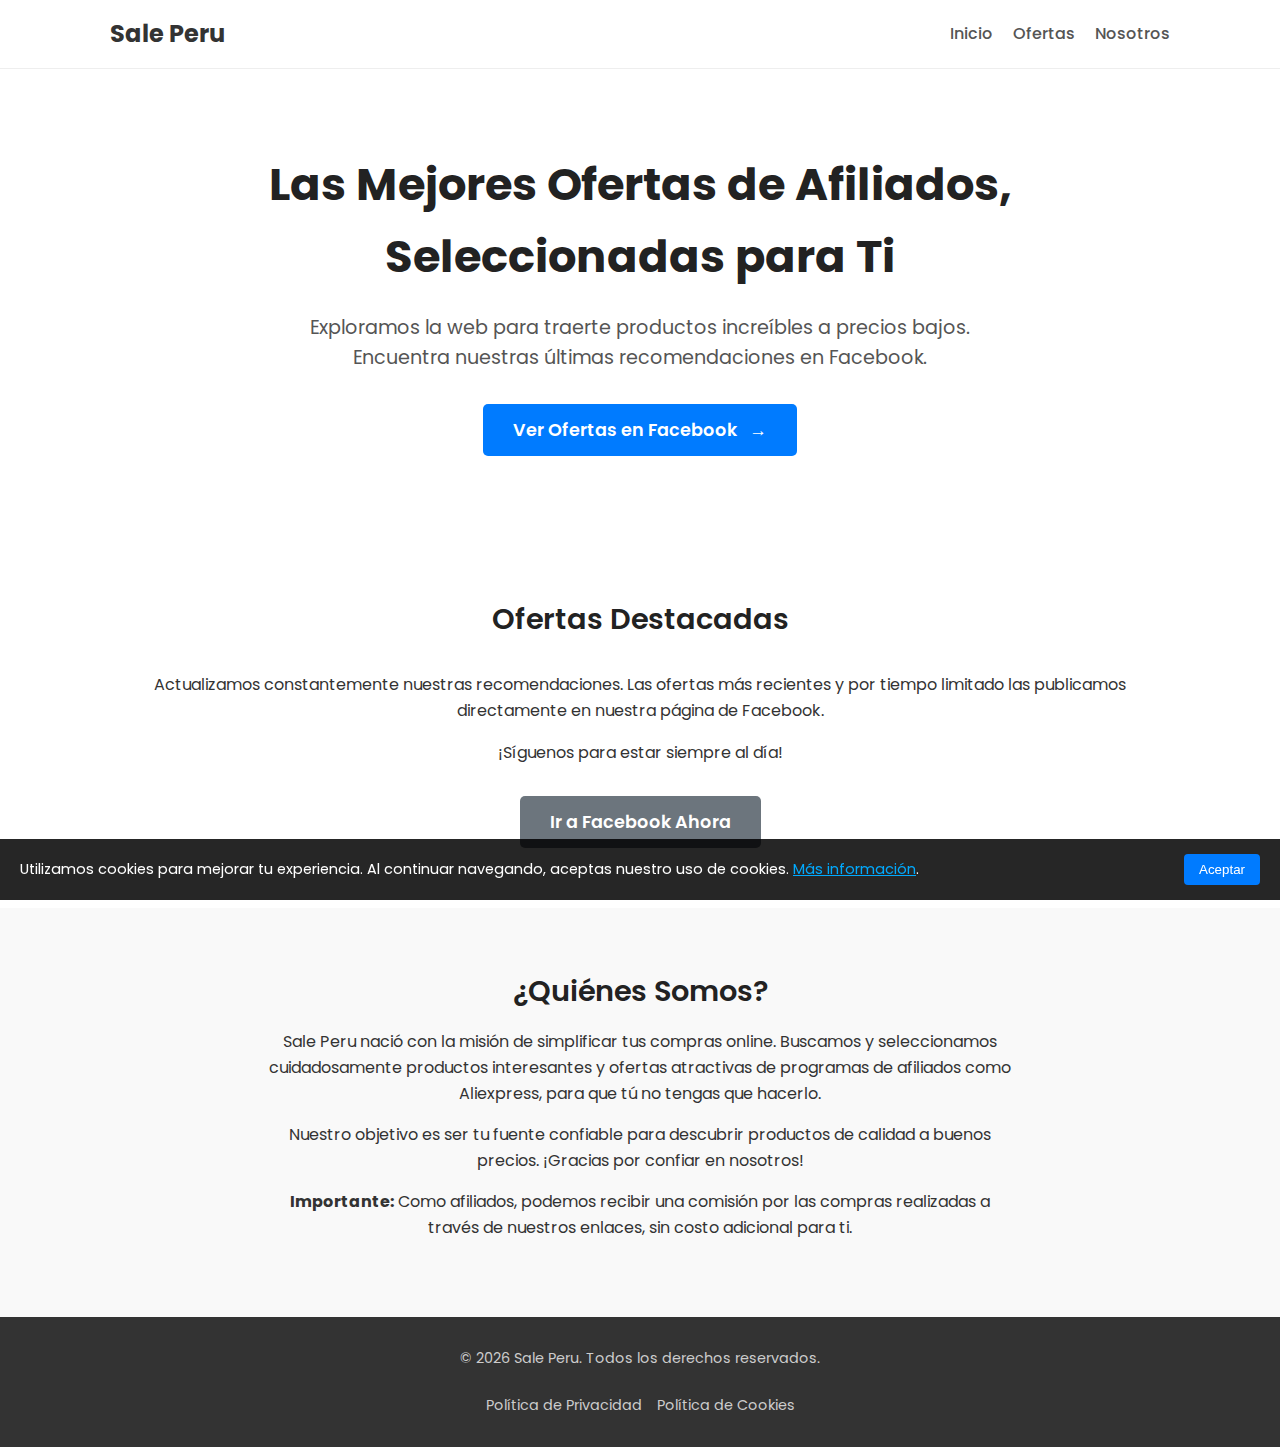
==== index.html @ 248cd840 "Initial commit" ====
<!DOCTYPE html>
<html lang="es">
<head>
    <meta charset="UTF-8">
    <meta name="viewport" content="width=device-width, initial-scale=1.0">
    <meta name="description" content="Encuentra las mejores ofertas y productos de afiliados seleccionados para ti en Sale Peru. ¡Síguenos en Facebook para no perderte nada!">
    <title>Sale Peru - Ofertas y Productos de Afiliados</title>
    <link rel="preconnect" href="https://fonts.googleapis.com">
    <link rel="preconnect" href="https://fonts.gstatic.com" crossorigin>
    <link href="https://fonts.googleapis.com/css2?family=Poppins:wght@300;400;600;700&display=swap" rel="stylesheet">
    <link rel="stylesheet" href="css/style.css">
</head>
<body>

    <header class="site-header">
        <div class="container">
            <div class="logo">
                <a href="/">Sale Peru</a> <!-- Puedes reemplazar esto con <img src="images/logo.png" alt="Sale Peru Logo"> si tienes un logo -->
            </div>
            <nav class="main-nav">
                <ul>
                    <li><a href="/">Inicio</a></li>
                    <li><a href="#ofertas">Ofertas</a></li>
                    <li><a href="#nosotros">Nosotros</a></li>
                </ul>
            </nav>
        </div>
    </header>

    <main>
        <section class="hero">
            <div class="container">
                <h1>Las Mejores Ofertas de Afiliados, Seleccionadas para Ti</h1>
                <p class="subtitle">Exploramos la web para traerte productos increíbles a precios bajos. Encuentra nuestras últimas recomendaciones en Facebook.</p>
                <a href="https://facebook.com/saleperu" target="_blank" rel="noopener noreferrer" class="cta-button">
                    Ver Ofertas en Facebook <span class="arrow">→</span>
                </a>
            </div>
        </section>

        <section id="ofertas" class="featured-offers">
            <div class="container">
                <h2>Ofertas Destacadas</h2>
                <p>Actualizamos constantemente nuestras recomendaciones. Las ofertas más recientes y por tiempo limitado las publicamos directamente en nuestra página de Facebook.</p>
                <p>¡Síguenos para estar siempre al día!</p>
                <!-- Opcional: Podrías añadir manualmente algunas ofertas estáticas aquí -->
                <!-- Ejemplo de estructura de oferta (repetir si añades alguna):
                <div class="offer-item">
                    <img src="url_imagen_producto_placeholder.jpg" alt="Nombre Producto">
                    <h3>Nombre del Producto Destacado</h3>
                    <p>Breve descripción o beneficio principal.</p>
                    <a href="tu_enlace_afiliado_directo" target="_blank" rel="noopener sponsored" class="offer-link">Ver Oferta</a>
                </div>
                -->
                 <a href="https://facebook.com/saleperu" target="_blank" rel="noopener noreferrer" class="cta-button secondary">
                    Ir a Facebook Ahora
                </a>
            </div>
        </section>

        <section id="nosotros" class="about-us">
            <div class="container">
                <h2>¿Quiénes Somos?</h2>
                <p>Sale Peru nació con la misión de simplificar tus compras online. Buscamos y seleccionamos cuidadosamente productos interesantes y ofertas atractivas de programas de afiliados como Aliexpress, para que tú no tengas que hacerlo.</p>
                <p>Nuestro objetivo es ser tu fuente confiable para descubrir productos de calidad a buenos precios. ¡Gracias por confiar en nosotros!</p>
                 <p><strong>Importante:</strong> Como afiliados, podemos recibir una comisión por las compras realizadas a través de nuestros enlaces, sin costo adicional para ti.</p>
            </div>
        </section>

    </main>

    <footer class="site-footer">
        <div class="container">
            <p>© <span id="year"></span> Sale Peru. Todos los derechos reservados.</p>
            <nav class="footer-nav">
                <ul>
                    <li><a href="privacy.html">Política de Privacidad</a></li>
                    <li><a href="cookies.html">Política de Cookies</a></li>
                    <!-- Puedes añadir un enlace de Contacto si tienes un email -->
                    <!-- <li><a href="mailto:tuemail@example.com">Contacto</a></li> -->
                </ul>
            </nav>
        </div>
    </footer>

    <!-- Cookie Consent Banner -->
    <div id="cookie-consent-banner" class="cookie-consent">
        <p>Utilizamos cookies para mejorar tu experiencia. Al continuar navegando, aceptas nuestro uso de cookies. <a href="cookies.html">Más información</a>.</p>
        <button id="accept-cookies">Aceptar</button>
    </div>

    <script src="js/script.js"></script>
</body>
</html>
---- css/style.css ----
/* Fuentes e Importaciones */
@import url('https://fonts.googleapis.com/css2?family=Poppins:wght@300;400;600;700&display=swap');

/* Reset Básico y Estilos Globales */
* {
    margin: 0;
    padding: 0;
    box-sizing: border-box;
}

body {
    font-family: 'Poppins', sans-serif;
    line-height: 1.6;
    color: #333;
    background-color: #f9f9f9; /* Un gris muy claro */
}

.container {
    max-width: 1100px;
    margin: 0 auto;
    padding: 0 20px;
}

a {
    color: #007bff;
    text-decoration: none;
}

a:hover {
    text-decoration: underline;
}

h1, h2 {
    color: #222; /* Un poco más oscuro para títulos */
    margin-bottom: 15px;
}

h1 { font-size: 2.5em; font-weight: 700; }
h2 { font-size: 1.8em; font-weight: 600; }

p { margin-bottom: 1em; }

/* Header */
.site-header {
    background-color: #fff;
    padding: 15px 0;
    border-bottom: 1px solid #eee;
    position: sticky; /* Opcional: header fijo */
    top: 0;
    z-index: 100;
}

.site-header .container {
    display: flex;
    justify-content: space-between;
    align-items: center;
}

.logo a {
    font-size: 1.5em;
    font-weight: 700;
    color: #333;
    text-decoration: none;
}
.logo a:hover { text-decoration: none; }

.main-nav ul {
    list-style: none;
    display: flex;
}

.main-nav ul li {
    margin-left: 20px;
}

.main-nav ul li a {
    color: #555;
    font-weight: 500;
    text-decoration: none;
    transition: color 0.3s ease;
}

.main-nav ul li a:hover {
    color: #007bff;
    text-decoration: none;
}

/* Hero Section */
.hero {
    background-color: #fff; /* Fondo blanco para el hero */
    padding: 80px 0;
    text-align: center;
}

.hero h1 {
    margin-bottom: 20px;
    font-size: 2.8em;
}

.hero .subtitle {
    font-size: 1.2em;
    color: #555;
    max-width: 700px;
    margin: 0 auto 30px auto;
}

.cta-button {
    display: inline-block;
    background-color: #007bff;
    color: #fff;
    padding: 12px 30px;
    border-radius: 5px;
    text-decoration: none;
    font-size: 1.1em;
    font-weight: 600;
    transition: background-color 0.3s ease, transform 0.2s ease;
    border: none;
    cursor: pointer;
}

.cta-button .arrow {
    margin-left: 8px;
    transition: transform 0.3s ease;
}

.cta-button:hover {
    background-color: #0056b3;
    text-decoration: none;
    transform: translateY(-2px);
}
.cta-button:hover .arrow {
    transform: translateX(5px);
}


.cta-button.secondary {
    background-color: #6c757d; /* Un gris para acción secundaria */
    margin-top: 15px;
}
.cta-button.secondary:hover {
    background-color: #5a6268;
}

/* Secciones Generales */
section {
    padding: 60px 0;
}

section:nth-child(even) { /* Alternar color de fondo sutilmente */
   background-color: #fff;
}

/* Featured Offers */
.featured-offers {
    text-align: center;
}
.featured-offers h2 {
    margin-bottom: 30px;
}

/* About Us */
.about-us {
     text-align: center;
}
.about-us p {
    max-width: 750px;
    margin-left: auto;
    margin-right: auto;
}

/* Footer */
.site-footer {
    background-color: #333;
    color: #ccc;
    padding: 30px 0;
    text-align: center;
    font-size: 0.9em;
}

.site-footer .container {
    display: flex;
    flex-direction: column;
    align-items: center;
}

.footer-nav ul {
    list-style: none;
    padding: 0;
    margin-top: 10px;
    display: flex;
    gap: 15px; /* Espacio entre elementos */
}

.footer-nav ul li a {
    color: #ccc;
    text-decoration: none;
}

.footer-nav ul li a:hover {
    color: #fff;
    text-decoration: underline;
}

/* Estilos para páginas de contenido (Privacy, Cookies) */
.page-padding {
    padding-top: 40px;
    padding-bottom: 40px;
    background-color: #fff; /* Fondo blanco para mejor lectura */
    border-radius: 5px; /* Opcional: bordes redondeados */
    box-shadow: 0 2px 5px rgba(0,0,0,0.05); /* Sombra sutil */
    margin-top: 30px; /* Espacio desde el header */
    margin-bottom: 30px; /* Espacio hasta el footer */
}

.page-padding h1 {
    border-bottom: 2px solid #eee;
    padding-bottom: 10px;
    margin-bottom: 25px;
}

.page-padding h2 {
    margin-top: 30px;
    margin-bottom: 10px;
     border-bottom: 1px solid #eee;
     padding-bottom: 5px;
}

.page-padding ul {
    list-style: disc;
    margin-left: 20px;
    margin-bottom: 1em;
}

/* Cookie Consent Banner */
.cookie-consent {
    position: fixed;
    bottom: 0;
    left: 0;
    width: 100%;
    background-color: rgba(0, 0, 0, 0.85); /* Fondo oscuro semi-transparente */
    color: #fff;
    padding: 15px 20px;
    display: flex;
    justify-content: space-between;
    align-items: center;
    z-index: 1000;
    font-size: 0.9em;
    display: none; /* Oculto por defecto, JS lo muestra */
}

.cookie-consent p {
    margin: 0;
    margin-right: 15px;
}

.cookie-consent a {
    color: #00aaff; /* Un azul más brillante para el enlace */
    text-decoration: underline;
}
.cookie-consent a:hover {
     color: #fff;
}

#accept-cookies {
    background-color: #007bff;
    color: white;
    border: none;
    padding: 8px 15px;
    border-radius: 4px;
    cursor: pointer;
    transition: background-color 0.3s ease;
    white-space: nowrap; /* Evita que el texto del botón se rompa */
}

#accept-cookies:hover {
    background-color: #0056b3;
}

/* Responsive Design */
@media (max-width: 768px) {
    h1 { font-size: 2em; }
    h2 { font-size: 1.5em; }

    .site-header .container {
        flex-direction: column;
    }
    .main-nav { margin-top: 10px; }
    .main-nav ul { justify-content: center; }

    .hero { padding: 50px 0; }
    .hero h1 { font-size: 2.2em; }
    .hero .subtitle { font-size: 1em; }

    section { padding: 40px 0; }

    .cookie-consent {
        flex-direction: column;
        text-align: center;
    }
    .cookie-consent p {
        margin-bottom: 10px;
        margin-right: 0;
    }
}
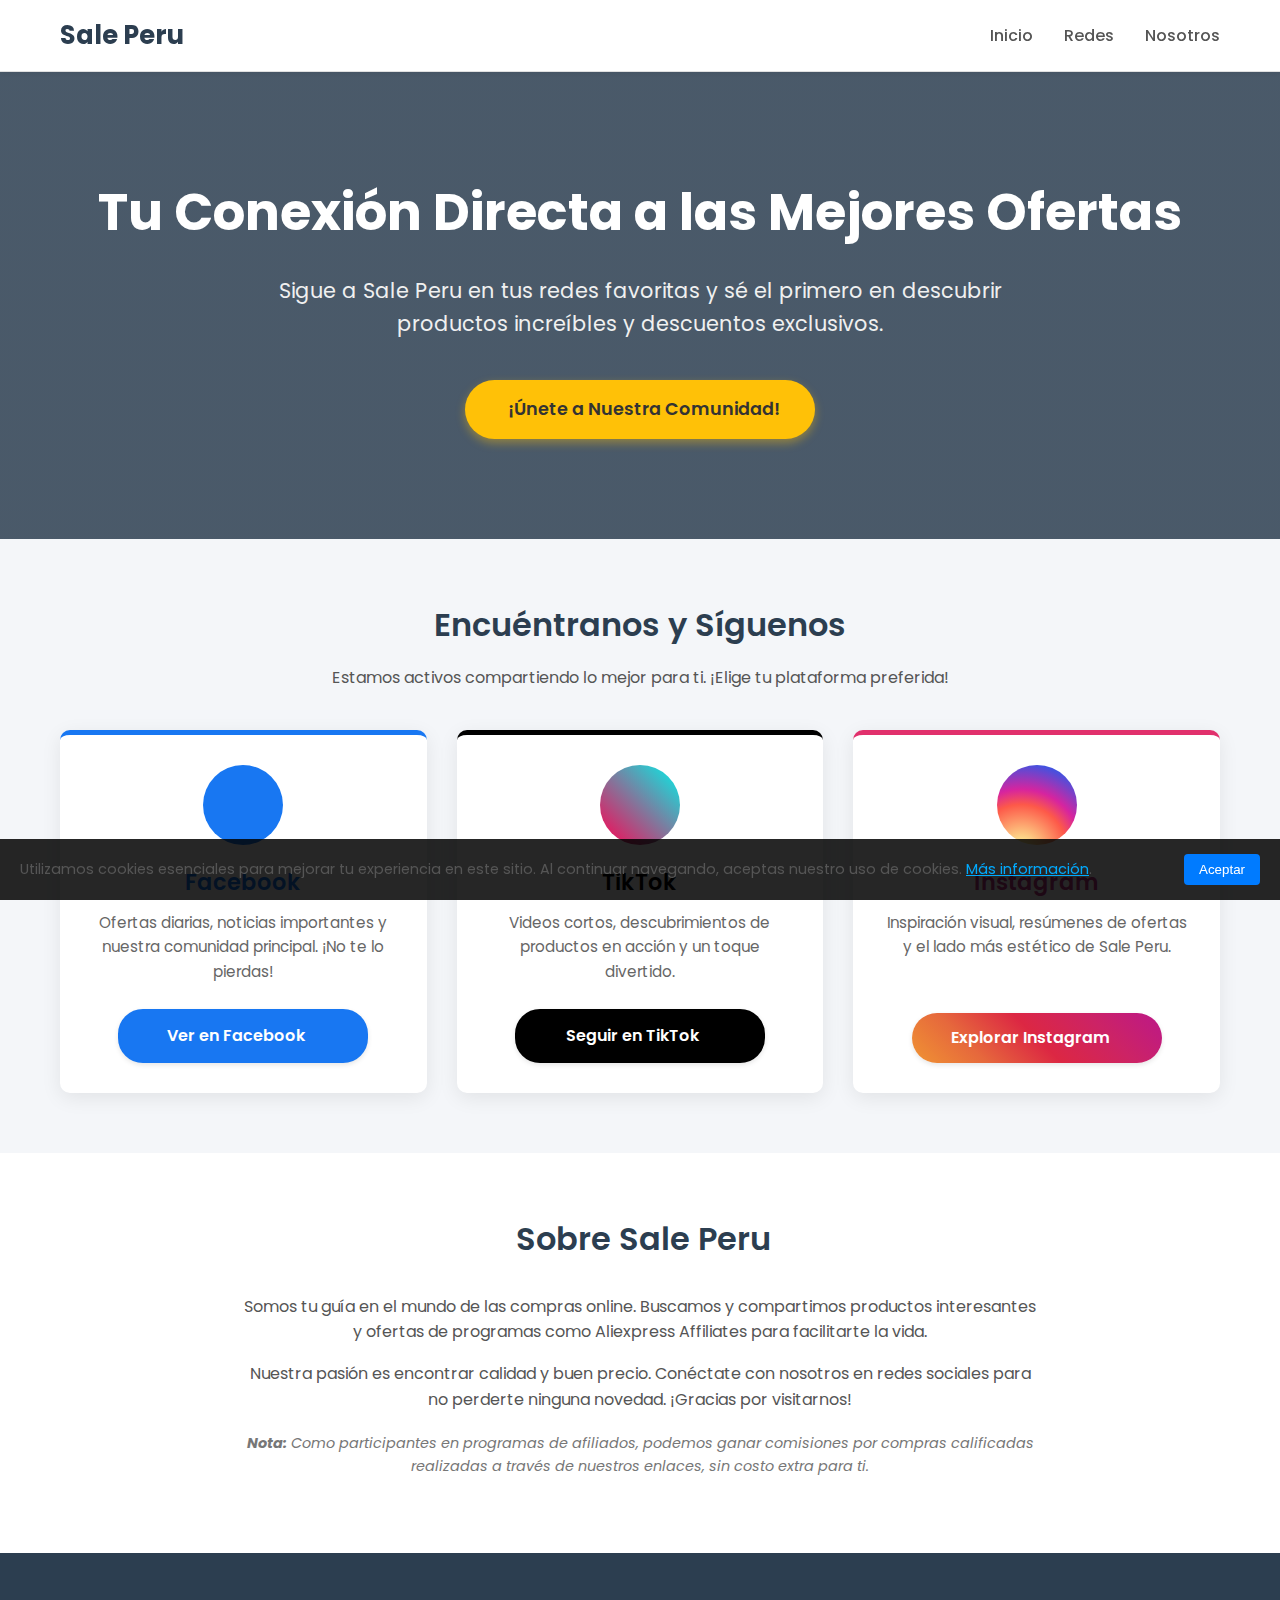
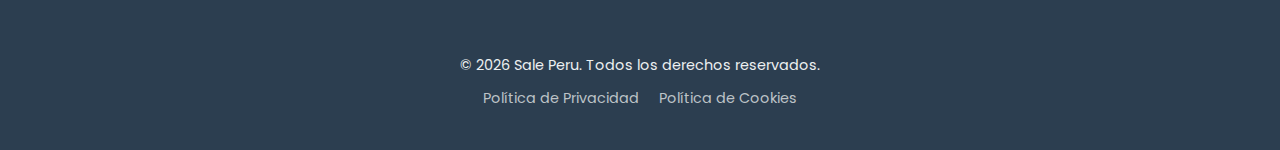
==== commit 8b617c67: "Update website design: Enhanced social media focus and improved UI/UX" ====
--- a/index.html
+++ b/index.html
@@ -3,92 +3,135 @@
 <head>
     <meta charset="UTF-8">
     <meta name="viewport" content="width=device-width, initial-scale=1.0">
-    <meta name="description" content="Encuentra las mejores ofertas y productos de afiliados seleccionados para ti en Sale Peru. ¡Síguenos en Facebook para no perderte nada!">
-    <title>Sale Peru - Ofertas y Productos de Afiliados</title>
+    <!-- SEO Meta Tags -->
+    <meta name="description" content="Conéctate con Sale Peru en Facebook, TikTok e Instagram. Encuentra ofertas y contenido exclusivo en nuestras redes. ¡Síguenos ahora!">
+    <title>Sale Peru - Conéctate en Redes Sociales (Facebook, TikTok, Instagram)</title>
+
+    <!-- Google Fonts -->
     <link rel="preconnect" href="https://fonts.googleapis.com">
     <link rel="preconnect" href="https://fonts.gstatic.com" crossorigin>
     <link href="https://fonts.googleapis.com/css2?family=Poppins:wght@300;400;600;700&display=swap" rel="stylesheet">
+
+    <!-- Font Awesome (para iconos) -->
+    <link rel="stylesheet" href="https://cdnjs.cloudflare.com/ajax/libs/font-awesome/6.2.0/css/all.min.css" integrity="sha512-xh6O/CkQoPOWDdYTDqeRdPCVd1SpvCA9XXcUnZS2FmJNp1coAFzvtCN9BmamE+4aHK8yyUHUSCcJHgXloTyT2A==" crossorigin="anonymous" referrerpolicy="no-referrer" />
+
+    <!-- CSS Propio -->
     <link rel="stylesheet" href="css/style.css">
+
+    <!-- YA NO NECESITAMOS EL FACEBOOK SDK -->
+
 </head>
 <body>
 
     <header class="site-header">
         <div class="container">
             <div class="logo">
-                <a href="/">Sale Peru</a> <!-- Puedes reemplazar esto con <img src="images/logo.png" alt="Sale Peru Logo"> si tienes un logo -->
+                <!-- Reemplaza con tu logo si tienes uno: <a href="/"><img src="images/logo.png" alt="Sale Peru Logo"></a> -->
+                <a href="/">Sale Peru</a>
             </div>
             <nav class="main-nav">
                 <ul>
-                    <li><a href="/">Inicio</a></li>
-                    <li><a href="#ofertas">Ofertas</a></li>
-                    <li><a href="#nosotros">Nosotros</a></li>
+                    <li><a href="/"><i class="fas fa-home"></i> Inicio</a></li>
+                    <li><a href="#social-hub"><i class="fas fa-share-alt"></i> Redes</a></li>
+                    <li><a href="#about"><i class="fas fa-info-circle"></i> Nosotros</a></li>
                 </ul>
             </nav>
         </div>
     </header>
 
     <main>
+        <!-- Sección Hero Principal -->
         <section class="hero">
             <div class="container">
-                <h1>Las Mejores Ofertas de Afiliados, Seleccionadas para Ti</h1>
-                <p class="subtitle">Exploramos la web para traerte productos increíbles a precios bajos. Encuentra nuestras últimas recomendaciones en Facebook.</p>
-                <a href="https://facebook.com/saleperu" target="_blank" rel="noopener noreferrer" class="cta-button">
-                    Ver Ofertas en Facebook <span class="arrow">→</span>
+                <h1>Tu Conexión Directa a las Mejores Ofertas</h1>
+                <p class="subtitle">Sigue a Sale Peru en tus redes favoritas y sé el primero en descubrir productos increíbles y descuentos exclusivos.</p>
+                <a href="#social-hub" class="cta-button">
+                    <i class="fas fa-heart"></i> ¡Únete a Nuestra Comunidad!
                 </a>
             </div>
+            <!-- Nota: Puedes personalizar el fondo en css/style.css en la clase .hero -->
         </section>
 
-        <section id="ofertas" class="featured-offers">
+        <!-- Sección Social Hub (Rediseñada) -->
+        <section id="social-hub" class="social-hub">
             <div class="container">
-                <h2>Ofertas Destacadas</h2>
-                <p>Actualizamos constantemente nuestras recomendaciones. Las ofertas más recientes y por tiempo limitado las publicamos directamente en nuestra página de Facebook.</p>
-                <p>¡Síguenos para estar siempre al día!</p>
-                <!-- Opcional: Podrías añadir manualmente algunas ofertas estáticas aquí -->
-                <!-- Ejemplo de estructura de oferta (repetir si añades alguna):
-                <div class="offer-item">
-                    <img src="url_imagen_producto_placeholder.jpg" alt="Nombre Producto">
-                    <h3>Nombre del Producto Destacado</h3>
-                    <p>Breve descripción o beneficio principal.</p>
-                    <a href="tu_enlace_afiliado_directo" target="_blank" rel="noopener sponsored" class="offer-link">Ver Oferta</a>
-                </div>
-                -->
-                 <a href="https://facebook.com/saleperu" target="_blank" rel="noopener noreferrer" class="cta-button secondary">
-                    Ir a Facebook Ahora
-                </a>
+                <h2>Encuéntranos y Síguenos</h2>
+                <p class="section-intro">Estamos activos compartiendo lo mejor para ti. ¡Elige tu plataforma preferida!</p>
+
+                <div class="social-grid">
+
+                    <!-- Banner/Tarjeta Facebook -->
+                    <div class="social-card banner-card facebook-card">
+                        <div class="card-icon-bg"><i class="fab fa-facebook-f"></i></div>
+                        <h3>Facebook</h3>
+                        <p class="card-description">Ofertas diarias, noticias importantes y nuestra comunidad principal. ¡No te lo pierdas!</p>
+                        <a href="https://www.facebook.com/saleperupe" target="_blank" rel="noopener noreferrer" class="social-button primary-action">
+                            Ver en Facebook <i class="fas fa-arrow-right"></i>
+                        </a>
+                    </div> <!-- Fin Banner Facebook -->
+
+                    <!-- Banner/Tarjeta TikTok -->
+                    <div class="social-card banner-card tiktok-card">
+                        <div class="card-icon-bg"><i class="fab fa-tiktok"></i></div>
+                         <h3>TikTok</h3>
+                        <p class="card-description">Videos cortos, descubrimientos de productos en acción y un toque divertido.</p>
+                         <a href="https://www.tiktok.com/@saleperupe" target="_blank" rel="noopener noreferrer" class="social-button primary-action">
+                            Seguir en TikTok <i class="fas fa-arrow-right"></i>
+                        </a>
+                    </div> <!-- Fin Banner TikTok -->
+
+                    <!-- Banner/Tarjeta Instagram -->
+                    <div class="social-card banner-card instagram-card">
+                        <div class="card-icon-bg"><i class="fab fa-instagram"></i></div>
+                        <h3>Instagram</h3>
+                         <p class="card-description">Inspiración visual, resúmenes de ofertas y el lado más estético de Sale Peru.</p>
+                         <a href="https://instagram.com/saleperupe" target="_blank" rel="noopener noreferrer" class="social-button primary-action">
+                            Explorar Instagram <i class="fas fa-arrow-right"></i>
+                        </a>
+                    </div> <!-- Fin Banner Instagram -->
+
+                </div> <!-- Fin .social-grid -->
             </div>
-        </section>
+        </section> <!-- Fin Sección Social Hub -->
 
-        <section id="nosotros" class="about-us">
+        <!-- Sección Sobre Nosotros -->
+        <section id="about" class="about-us">
             <div class="container">
-                <h2>¿Quiénes Somos?</h2>
-                <p>Sale Peru nació con la misión de simplificar tus compras online. Buscamos y seleccionamos cuidadosamente productos interesantes y ofertas atractivas de programas de afiliados como Aliexpress, para que tú no tengas que hacerlo.</p>
-                <p>Nuestro objetivo es ser tu fuente confiable para descubrir productos de calidad a buenos precios. ¡Gracias por confiar en nosotros!</p>
-                 <p><strong>Importante:</strong> Como afiliados, podemos recibir una comisión por las compras realizadas a través de nuestros enlaces, sin costo adicional para ti.</p>
+                <h2><i class="fas fa-info-circle"></i> Sobre Sale Peru</h2>
+                <p>Somos tu guía en el mundo de las compras online. Buscamos y compartimos productos interesantes y ofertas de programas como Aliexpress Affiliates para facilitarte la vida.</p>
+                <p>Nuestra pasión es encontrar calidad y buen precio. Conéctate con nosotros en redes sociales para no perderte ninguna novedad. ¡Gracias por visitarnos!</p>
+                <p class="disclaimer"><strong>Nota:</strong> Como participantes en programas de afiliados, podemos ganar comisiones por compras calificadas realizadas a través de nuestros enlaces, sin costo extra para ti.</p>
             </div>
-        </section>
+        </section> <!-- Fin Sección Sobre Nosotros -->
 
     </main>
 
     <footer class="site-footer">
         <div class="container">
+            <div class="social-footer-links">
+                 <a href="https://facebook.com/saleperupe" target="_blank" rel="noopener noreferrer" aria-label="Facebook"><i class="fab fa-facebook-f"></i></a>
+                 <a href="https://www.tiktok.com/@saleperupe" target="_blank" rel="noopener noreferrer" aria-label="TikTok"><i class="fab fa-tiktok"></i></a>
+                 <a href="https://instagram.com/saleperupe" target="_blank" rel="noopener noreferrer" aria-label="Instagram"><i class="fab fa-instagram"></i></a>
+            </div>
             <p>© <span id="year"></span> Sale Peru. Todos los derechos reservados.</p>
             <nav class="footer-nav">
                 <ul>
-                    <li><a href="privacy.html">Política de Privacidad</a></li>
+                    <!-- Enlaces a páginas legales -->
+                    <li><a href="politica-de-privacidad.html">Política de Privacidad</a></li>
                     <li><a href="cookies.html">Política de Cookies</a></li>
-                    <!-- Puedes añadir un enlace de Contacto si tienes un email -->
-                    <!-- <li><a href="mailto:tuemail@example.com">Contacto</a></li> -->
                 </ul>
             </nav>
         </div>
     </footer>
 
-    <!-- Cookie Consent Banner -->
+    <!-- Cookie Consent Banner (Sigue siendo necesario por las cookies de sesión/preferencia y posible análisis futuro) -->
     <div id="cookie-consent-banner" class="cookie-consent">
-        <p>Utilizamos cookies para mejorar tu experiencia. Al continuar navegando, aceptas nuestro uso de cookies. <a href="cookies.html">Más información</a>.</p>
+        <p>Utilizamos cookies esenciales para mejorar tu experiencia en este sitio. Al continuar navegando, aceptas nuestro uso de cookies. <a href="cookies.html">Más información</a>.</p>
         <button id="accept-cookies">Aceptar</button>
     </div>
 
+    <!-- Script Principal (Sigue siendo necesario para el año y el banner de cookies, y la animación opcional) -->
     <script src="js/script.js"></script>
+
 </body>
 </html>--- a/css/style.css
+++ b/css/style.css
@@ -1,304 +1,183 @@
-/* Fuentes e Importaciones */
+/* --- Asegúrate de tener las importaciones y resets básicos --- */
 @import url('https://fonts.googleapis.com/css2?family=Poppins:wght@300;400;600;700&display=swap');
+* { margin: 0; padding: 0; box-sizing: border-box; }
+body { font-family: 'Poppins', sans-serif; line-height: 1.6; color: #333; background-color: #f4f6f9; }
+.container { max-width: 1200px; margin: 0 auto; padding: 0 20px; }
+a { color: #007bff; text-decoration: none; }
+a:hover { text-decoration: none; } /* Quitamos subrayado por defecto en hover */
+h1, h2, h3 { color: #2c3e50; margin-bottom: 15px; }
+h1 { font-size: 2.8em; font-weight: 700; }
+h2 { font-size: 2em; font-weight: 600; text-align: center; margin-bottom: 30px; }
+h3 { font-size: 1.4em; font-weight: 600; margin-bottom: 10px; color: inherit; /* Hereda color de tarjeta */ }
+p { margin-bottom: 1em; color: #555; }
+img { max-width: 100%; height: auto; }
+i { margin-right: 6px; }
 
-/* Reset Básico y Estilos Globales */
-* {
-    margin: 0;
-    padding: 0;
-    box-sizing: border-box;
+/* --- Header (Sin cambios respecto a la versión anterior) --- */
+.site-header { background-color: #ffffff; padding: 15px 0; border-bottom: 1px solid #e0e0e0; position: sticky; top: 0; z-index: 100; box-shadow: 0 2px 4px rgba(0,0,0,0.05); }
+.site-header .container { display: flex; justify-content: space-between; align-items: center; }
+.logo a { font-size: 1.6em; font-weight: 700; color: #2c3e50; text-decoration: none; }
+.main-nav ul { list-style: none; display: flex; }
+.main-nav ul li { margin-left: 25px; }
+.main-nav ul li a { color: #555; font-weight: 500; text-decoration: none; transition: color 0.3s ease; }
+.main-nav ul li a:hover { color: #007bff; }
+.main-nav i { font-size: 0.9em; }
+
+/* --- Hero Section (Ajuste CTA si quieres) --- */
+.hero { background: linear-gradient(rgba(44, 62, 80, 0.85), rgba(44, 62, 80, 0.85)), url('https://via.placeholder.com/1500x600/cccccc/969696?text=SalePeru+Ofertas') center center/cover no-repeat; padding: 100px 0; text-align: center; color: #fff; }
+.hero h1 { color: #fff; margin-bottom: 20px; font-size: 3.2em; }
+.hero .subtitle { font-size: 1.3em; color: #f0f0f0; max-width: 750px; margin: 0 auto 40px auto; }
+.hero .cta-button { display: inline-block; background-color: #ffc107; /* Amarillo llamativo */ color: #333; padding: 15px 35px; border-radius: 30px; text-decoration: none; font-size: 1.1em; font-weight: 600; transition: background-color 0.3s ease, transform 0.2s ease; border: none; cursor: pointer; box-shadow: 0 4px 10px rgba(255, 193, 7, 0.4); }
+.hero .cta-button:hover { background-color: #e0a800; transform: translateY(-3px); box-shadow: 0 6px 15px rgba(255, 193, 7, 0.5); color: #000; }
+.hero .cta-button i { margin-right: 8px; }
+
+/* --- Social Hub Section (Estilos Banner/Card) --- */
+.social-hub { padding: 60px 0; }
+.social-hub .section-intro { text-align: center; max-width: 700px; margin: -15px auto 40px auto; color: #555; }
+.social-grid { display: grid; grid-template-columns: repeat(auto-fit, minmax(280px, 1fr)); gap: 30px; }
+
+.social-card.banner-card {
+    background-color: #fff;
+    border-radius: 10px;
+    padding: 30px;
+    box-shadow: 0 5px 20px rgba(0, 0, 0, 0.08);
+    display: flex;
+    flex-direction: column;
+    align-items: center; /* Centrar contenido */
+    text-align: center;
+    transition: transform 0.3s ease, box-shadow 0.3s ease;
+    overflow: hidden; /* Para efectos de fondo si se añaden */
+    position: relative; /* Para posicionar elementos internos si es necesario */
+}
+.social-card.banner-card:hover {
+    transform: translateY(-8px);
+    box-shadow: 0 10px 30px rgba(0, 0, 0, 0.12);
 }
 
-body {
-    font-family: 'Poppins', sans-serif;
-    line-height: 1.6;
-    color: #333;
-    background-color: #f9f9f9; /* Un gris muy claro */
+/* Estilo del icono grande */
+.card-icon-bg {
+    width: 80px;
+    height: 80px;
+    border-radius: 50%;
+    display: flex;
+    justify-content: center;
+    align-items: center;
+    margin-bottom: 20px;
+    background-color: #e9ecef; /* Fondo neutro por defecto */
+    color: #fff; /* Color del icono */
+    font-size: 2.5em; /* Tamaño del icono */
+    flex-shrink: 0; /* Evita que se encoja */
+}
+.card-icon-bg i { margin: 0; } /* Resetear margen del icono interno */
+
+/* Colores específicos por red social */
+.facebook-card { border-top: 5px solid #1877F2; }
+.facebook-card .card-icon-bg { background-color: #1877F2; }
+.facebook-card h3 { color: #1877F2; }
+.facebook-card .social-button.primary-action { background-color: #1877F2; border-color: #1877F2; color: #fff;}
+.facebook-card .social-button.primary-action:hover { background-color: #166fe5; border-color: #166fe5;}
+
+.tiktok-card { border-top: 5px solid #000; }
+/* TikTok tiene colores duales, usamos negro como base */
+.tiktok-card .card-icon-bg {
+    background: linear-gradient(45deg, #ff0050, #00f2ea); /* Degradado TikTok */
+    color: #fff; /* Puede necesitar ajuste dependiendo del fondo */
+}
+.tiktok-card h3 { color: #000; }
+.tiktok-card .social-button.primary-action { background-color: #000; border-color: #000; color: #fff;}
+.tiktok-card .social-button.primary-action:hover { background-color: #333; border-color: #333;}
+
+.instagram-card { border-top: 5px solid #E1306C; }
+.instagram-card .card-icon-bg {
+     background: radial-gradient(circle at 30% 107%, #fdf497 0%, #fdf497 5%, #fd5949 45%, #d6249f 60%, #285AEB 90%); /* Degradado Instagram */
+}
+.instagram-card h3 { color: #C13584; } /* Uno de los tonos de Insta */
+.instagram-card .social-button.primary-action { background: linear-gradient(45deg, #f09433 0%,#e6683c 25%,#dc2743 50%,#cc2366 75%,#bc1888 100%); border: none; color: #fff;}
+.instagram-card .social-button.primary-action:hover { opacity: 0.9; }
+
+
+.social-card .card-description {
+    font-size: 0.95em;
+    color: #666;
+    margin-bottom: 25px;
+    flex-grow: 1; /* Empuja el botón hacia abajo si hay espacio */
+    min-height: 60px; /* Asegura un espacio mínimo para la descripción */
 }
 
-.container {
-    max-width: 1100px;
-    margin: 0 auto;
-    padding: 0 20px;
+/* Botón principal de la tarjeta */
+.social-button.primary-action {
+    display: inline-block;
+    padding: 12px 28px;
+    border-radius: 25px; /* Más redondeado */
+    font-weight: 600;
+    text-decoration: none;
+    transition: background-color 0.3s ease, transform 0.2s ease, border-color 0.3s ease, color 0.3s ease;
+    margin-top: auto; /* Se asegura de estar al final */
+    border: 2px solid transparent; /* Borde inicial transparente */
+    width: 90%; /* Ocupa casi todo el ancho de la tarjeta */
+    max-width: 250px; /* Pero con un máximo */
+    box-shadow: 0 2px 5px rgba(0,0,0,0.1);
+}
+.social-button.primary-action:hover {
+    transform: scale(1.05); /* Efecto de zoom ligero */
+    text-decoration: none;
+    box-shadow: 0 4px 10px rgba(0,0,0,0.15);
+}
+.social-button.primary-action i { margin-left: 8px; font-size: 0.9em; }
+
+
+/* --- About Us Section (Sin cambios respecto a la versión anterior) --- */
+.about-us { padding: 60px 0; background-color: #fff; text-align: center; }
+.about-us i { color: #007bff; }
+.about-us p { max-width: 800px; margin-left: auto; margin-right: auto; }
+.about-us .disclaimer { font-size: 0.9em; color: #777; margin-top: 20px; font-style: italic; }
+
+/* --- Footer (Sin cambios respecto a la versión anterior) --- */
+.site-footer { background-color: #2c3e50; color: #bdc3c7; padding: 40px 0; text-align: center; font-size: 0.9em; }
+.site-footer .container { display: flex; flex-direction: column; align-items: center; }
+.social-footer-links { margin-bottom: 20px; }
+.social-footer-links a { color: #bdc3c7; font-size: 1.8em; margin: 0 12px; transition: color 0.3s ease; }
+.social-footer-links a:hover { color: #ffffff; }
+.site-footer p { margin-bottom: 10px; color: #ecf0f1; }
+.footer-nav ul { list-style: none; padding: 0; display: flex; gap: 20px; }
+.footer-nav ul li a { color: #bdc3c7; text-decoration: none; }
+.footer-nav ul li a:hover { color: #fff; }
+
+/* --- Cookie Consent Banner (Sin cambios) --- */
+.cookie-consent { position: fixed; bottom: 0; left: 0; width: 100%; background-color: rgba(0, 0, 0, 0.85); color: #fff; padding: 15px 20px; display: flex; justify-content: space-between; align-items: center; z-index: 1000; font-size: 0.9em; display: none; }
+.cookie-consent p { margin: 0; margin-right: 15px; }
+.cookie-consent a { color: #00aaff; text-decoration: underline; }
+.cookie-consent a:hover { color: #fff; }
+#accept-cookies { background-color: #007bff; color: white; border: none; padding: 8px 15px; border-radius: 4px; cursor: pointer; transition: background-color 0.3s ease; white-space: nowrap; }
+#accept-cookies:hover { background-color: #0056b3; }
+
+/* --- Responsive Design --- */
+@media (max-width: 992px) {
+    .social-grid { grid-template-columns: repeat(auto-fit, minmax(250px, 1fr)); gap: 25px; }
+}
+@media (max-width: 768px) {
+    h1 { font-size: 2.2em; }
+    h2 { font-size: 1.7em; }
+    .site-header .container { flex-direction: column; }
+    .main-nav { margin-top: 15px; }
+    .main-nav ul { justify-content: center; }
+    .hero { padding: 60px 0; }
+    .hero h1 { font-size: 2.5em; }
+    .hero .subtitle { font-size: 1.1em; }
+    .social-grid { grid-template-columns: 1fr; gap: 20px; } /* 1 columna en móvil */
+    .social-card.banner-card { padding: 25px; }
+    .card-icon-bg { width: 70px; height: 70px; font-size: 2em; margin-bottom: 15px; }
+    .social-card .card-description { min-height: auto; /* Ajustar altura mínima en móvil */ }
+    .social-button.primary-action { width: 100%; max-width: none; padding: 10px 20px; }
+    .cookie-consent { flex-direction: column; text-align: center; }
+    .cookie-consent p { margin-bottom: 10px; margin-right: 0; }
 }
 
-a {
-    color: #007bff;
-    text-decoration: none;
-}
-
-a:hover {
-    text-decoration: underline;
-}
-
-h1, h2 {
-    color: #222; /* Un poco más oscuro para títulos */
-    margin-bottom: 15px;
-}
-
-h1 { font-size: 2.5em; font-weight: 700; }
-h2 { font-size: 1.8em; font-weight: 600; }
-
-p { margin-bottom: 1em; }
-
-/* Header */
-.site-header {
-    background-color: #fff;
-    padding: 15px 0;
-    border-bottom: 1px solid #eee;
-    position: sticky; /* Opcional: header fijo */
-    top: 0;
-    z-index: 100;
-}
-
-.site-header .container {
-    display: flex;
-    justify-content: space-between;
-    align-items: center;
-}
-
-.logo a {
-    font-size: 1.5em;
-    font-weight: 700;
-    color: #333;
-    text-decoration: none;
-}
-.logo a:hover { text-decoration: none; }
-
-.main-nav ul {
-    list-style: none;
-    display: flex;
-}
-
-.main-nav ul li {
-    margin-left: 20px;
-}
-
-.main-nav ul li a {
-    color: #555;
-    font-weight: 500;
-    text-decoration: none;
-    transition: color 0.3s ease;
-}
-
-.main-nav ul li a:hover {
-    color: #007bff;
-    text-decoration: none;
-}
-
-/* Hero Section */
-.hero {
-    background-color: #fff; /* Fondo blanco para el hero */
-    padding: 80px 0;
-    text-align: center;
-}
-
-.hero h1 {
-    margin-bottom: 20px;
-    font-size: 2.8em;
-}
-
-.hero .subtitle {
-    font-size: 1.2em;
-    color: #555;
-    max-width: 700px;
-    margin: 0 auto 30px auto;
-}
-
-.cta-button {
-    display: inline-block;
-    background-color: #007bff;
-    color: #fff;
-    padding: 12px 30px;
-    border-radius: 5px;
-    text-decoration: none;
-    font-size: 1.1em;
-    font-weight: 600;
-    transition: background-color 0.3s ease, transform 0.2s ease;
-    border: none;
-    cursor: pointer;
-}
-
-.cta-button .arrow {
-    margin-left: 8px;
-    transition: transform 0.3s ease;
-}
-
-.cta-button:hover {
-    background-color: #0056b3;
-    text-decoration: none;
-    transform: translateY(-2px);
-}
-.cta-button:hover .arrow {
-    transform: translateX(5px);
-}
-
-
-.cta-button.secondary {
-    background-color: #6c757d; /* Un gris para acción secundaria */
-    margin-top: 15px;
-}
-.cta-button.secondary:hover {
-    background-color: #5a6268;
-}
-
-/* Secciones Generales */
-section {
-    padding: 60px 0;
-}
-
-section:nth-child(even) { /* Alternar color de fondo sutilmente */
-   background-color: #fff;
-}
-
-/* Featured Offers */
-.featured-offers {
-    text-align: center;
-}
-.featured-offers h2 {
-    margin-bottom: 30px;
-}
-
-/* About Us */
-.about-us {
-     text-align: center;
-}
-.about-us p {
-    max-width: 750px;
-    margin-left: auto;
-    margin-right: auto;
-}
-
-/* Footer */
-.site-footer {
-    background-color: #333;
-    color: #ccc;
-    padding: 30px 0;
-    text-align: center;
-    font-size: 0.9em;
-}
-
-.site-footer .container {
-    display: flex;
-    flex-direction: column;
-    align-items: center;
-}
-
-.footer-nav ul {
-    list-style: none;
-    padding: 0;
-    margin-top: 10px;
-    display: flex;
-    gap: 15px; /* Espacio entre elementos */
-}
-
-.footer-nav ul li a {
-    color: #ccc;
-    text-decoration: none;
-}
-
-.footer-nav ul li a:hover {
-    color: #fff;
-    text-decoration: underline;
-}
-
-/* Estilos para páginas de contenido (Privacy, Cookies) */
-.page-padding {
-    padding-top: 40px;
-    padding-bottom: 40px;
-    background-color: #fff; /* Fondo blanco para mejor lectura */
-    border-radius: 5px; /* Opcional: bordes redondeados */
-    box-shadow: 0 2px 5px rgba(0,0,0,0.05); /* Sombra sutil */
-    margin-top: 30px; /* Espacio desde el header */
-    margin-bottom: 30px; /* Espacio hasta el footer */
-}
-
-.page-padding h1 {
-    border-bottom: 2px solid #eee;
-    padding-bottom: 10px;
-    margin-bottom: 25px;
-}
-
-.page-padding h2 {
-    margin-top: 30px;
-    margin-bottom: 10px;
-     border-bottom: 1px solid #eee;
-     padding-bottom: 5px;
-}
-
-.page-padding ul {
-    list-style: disc;
-    margin-left: 20px;
-    margin-bottom: 1em;
-}
-
-/* Cookie Consent Banner */
-.cookie-consent {
-    position: fixed;
-    bottom: 0;
-    left: 0;
-    width: 100%;
-    background-color: rgba(0, 0, 0, 0.85); /* Fondo oscuro semi-transparente */
-    color: #fff;
-    padding: 15px 20px;
-    display: flex;
-    justify-content: space-between;
-    align-items: center;
-    z-index: 1000;
-    font-size: 0.9em;
-    display: none; /* Oculto por defecto, JS lo muestra */
-}
-
-.cookie-consent p {
-    margin: 0;
-    margin-right: 15px;
-}
-
-.cookie-consent a {
-    color: #00aaff; /* Un azul más brillante para el enlace */
-    text-decoration: underline;
-}
-.cookie-consent a:hover {
-     color: #fff;
-}
-
-#accept-cookies {
-    background-color: #007bff;
-    color: white;
-    border: none;
-    padding: 8px 15px;
-    border-radius: 4px;
-    cursor: pointer;
-    transition: background-color 0.3s ease;
-    white-space: nowrap; /* Evita que el texto del botón se rompa */
-}
-
-#accept-cookies:hover {
-    background-color: #0056b3;
-}
-
-/* Responsive Design */
-@media (max-width: 768px) {
-    h1 { font-size: 2em; }
-    h2 { font-size: 1.5em; }
-
-    .site-header .container {
-        flex-direction: column;
-    }
-    .main-nav { margin-top: 10px; }
-    .main-nav ul { justify-content: center; }
-
-    .hero { padding: 50px 0; }
-    .hero h1 { font-size: 2.2em; }
-    .hero .subtitle { font-size: 1em; }
-
-    section { padding: 40px 0; }
-
-    .cookie-consent {
-        flex-direction: column;
-        text-align: center;
-    }
-    .cookie-consent p {
-        margin-bottom: 10px;
-        margin-right: 0;
-    }
+/* --- (Opcional) Añadir la animación de entrada suave para las tarjetas --- */
+/* (Asegúrate de tener el JS correspondiente en script.js si usas esto) */
+.social-card.banner-card {
+    /* Añade estas propiedades si usas el JS de IntersectionObserver */
+    /* opacity: 0; */
+    /* transform: translateY(20px); */
+    /* transition: opacity 0.6s ease-out, transform 0.6s ease-out; */
 }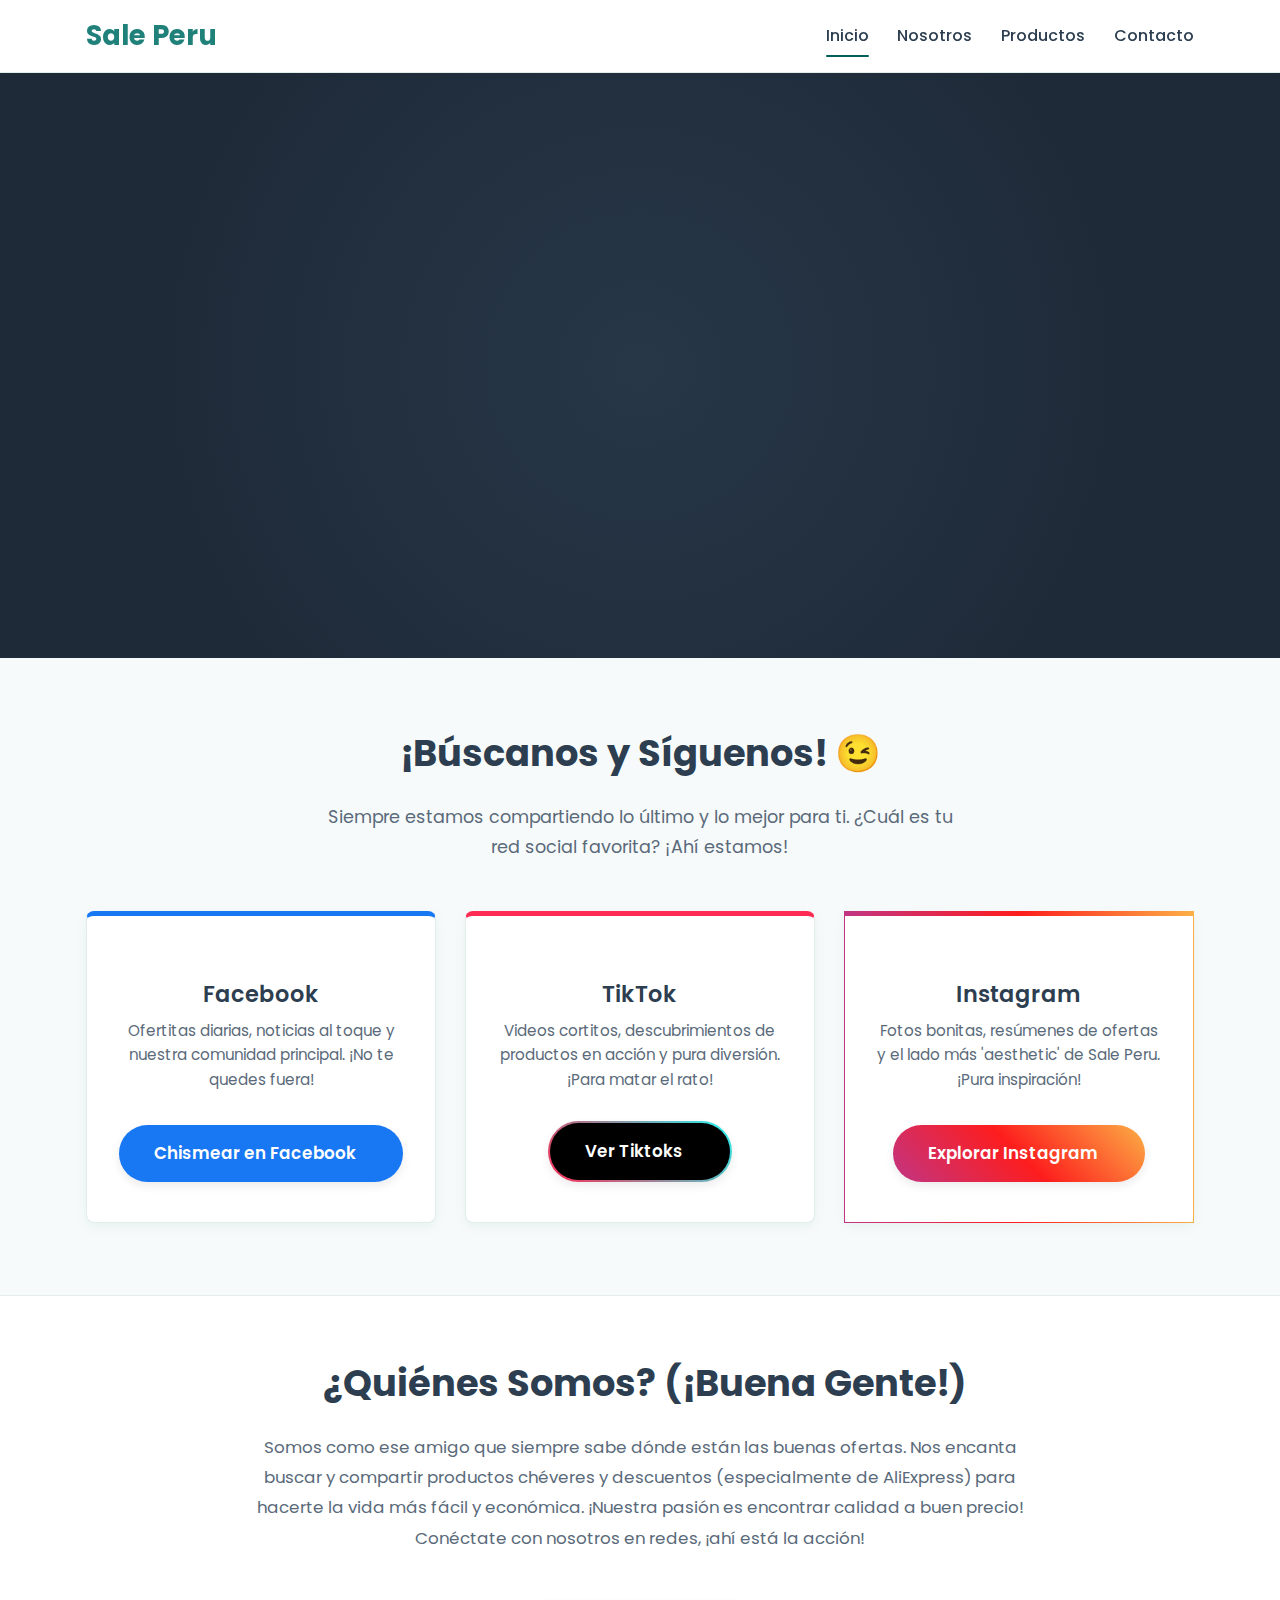
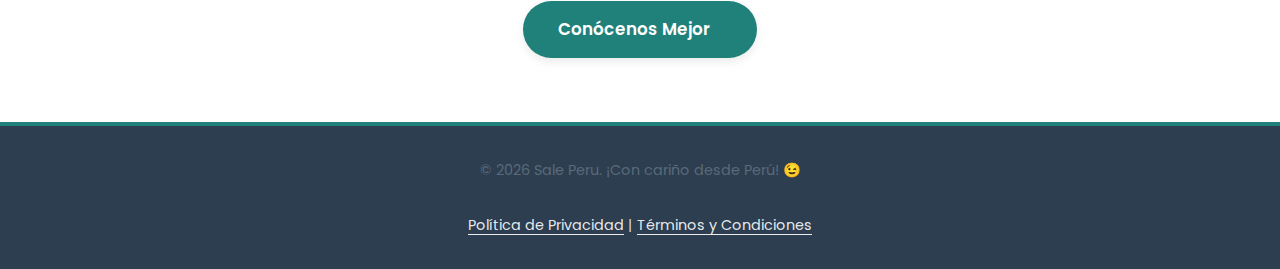
==== commit 064c6c99: "Actualización completa del sitio web a v2.0" ====
--- a/index.html
+++ b/index.html
@@ -3,135 +3,158 @@
 <head>
     <meta charset="UTF-8">
     <meta name="viewport" content="width=device-width, initial-scale=1.0">
+
     <!-- SEO Meta Tags -->
-    <meta name="description" content="Conéctate con Sale Peru en Facebook, TikTok e Instagram. Encuentra ofertas y contenido exclusivo en nuestras redes. ¡Síguenos ahora!">
-    <title>Sale Peru - Conéctate en Redes Sociales (Facebook, TikTok, Instagram)</title>
+    <title>Sale Peru | ¡Tu Conexión Directa a Ofertas Increíbles!</title>
+    <meta name="description" content="¡Únete a Sale Peru! Te mostramos ofertas, productos geniales y descuentos exclusivos en Facebook, Instagram y TikTok. ¡No te quedes fuera de nuestra comunidad!">
+    <meta name="keywords" content="ofertas peru, descuentos peru, compras online peru, sale peru, facebook, instagram, tiktok, aliexpress afiliados, chollos peru, comunidad compras, guia compras peru">
+    <meta name="author" content="Sale Peru">
+    <link rel="canonical" href="https://saleperu.pe/" />
+    <!-- Open Graph y Twitter Cards (CAMBIA URLS DE IMAGEN) -->
+    <meta property="og:title" content="Sale Peru | ¡Ofertas, Comunidad y Diversión!" />
+    <meta property="og:description" content="¡Descubre ofertones y únete a la gente chévere de Sale Peru en redes sociales!" />
+    <meta property="og:image" content="https://saleperu.pe/images/og-image-saleperu.jpg" />
+    <meta property="og:url" content="https://saleperu.pe/" />
+    <meta property="og:type" content="website" />
+    <meta name="twitter:card" content="summary_large_image">
+    <meta name="twitter:title" content="Sale Peru | ¡Ofertas, Comunidad y Diversión!">
+    <meta name="twitter:description" content="¡Descubre ofertones y únete a la gente chévere de Sale Peru en redes sociales!">
+    <meta name="twitter:image" content="https://saleperu.pe/images/twitter-image-saleperu.jpg">
+    <!-- <meta name="twitter:site" content="@tuUsuarioTwitter"> -->
+
+    <!-- Favicon (Descomenta y ajusta rutas) -->
+    <!-- <link rel="icon" href="/favicon.ico" sizes="any"> -->
+    <!-- <link rel="icon" href="/images/favicon.svg" type="image/svg+xml"> -->
+    <!-- <link rel="apple-touch-icon" href="/images/apple-touch-icon.png"> -->
+    <!-- <link rel="manifest" href="/site.webmanifest"> -->
+
+    <!-- Estilos CSS -->
+    <link rel="stylesheet" href="css/style.css">
+
+    <!-- Font Awesome -->
+    <link rel="stylesheet" href="https://cdnjs.cloudflare.com/ajax/libs/font-awesome/6.5.1/css/all.min.css" integrity="sha512-DTOQO9RWCH3ppGqcWaEA1BIZOC6xxalwEsw9c2QQeAIftl+Vegovlnee1c9QX4TctnWMn13TZye+giMm8e2LwA==" crossorigin="anonymous" referrerpolicy="no-referrer" />
 
     <!-- Google Fonts -->
     <link rel="preconnect" href="https://fonts.googleapis.com">
     <link rel="preconnect" href="https://fonts.gstatic.com" crossorigin>
     <link href="https://fonts.googleapis.com/css2?family=Poppins:wght@300;400;600;700&display=swap" rel="stylesheet">
 
-    <!-- Font Awesome (para iconos) -->
-    <link rel="stylesheet" href="https://cdnjs.cloudflare.com/ajax/libs/font-awesome/6.2.0/css/all.min.css" integrity="sha512-xh6O/CkQoPOWDdYTDqeRdPCVd1SpvCA9XXcUnZS2FmJNp1coAFzvtCN9BmamE+4aHK8yyUHUSCcJHgXloTyT2A==" crossorigin="anonymous" referrerpolicy="no-referrer" />
-
-    <!-- CSS Propio -->
-    <link rel="stylesheet" href="css/style.css">
-
-    <!-- YA NO NECESITAMOS EL FACEBOOK SDK -->
+    <!-- Schema.org (Organización) -->
+    <script type="application/ld+json">
+    {
+      "@context": "https://schema.org",
+      "@type": "Organization",
+      "name": "Sale Peru",
+      "url": "https://saleperu.pe",
+      "logo": "https://saleperu.pe/images/logo-saleperu.png", // CAMBIAR URL LOGO
+      "sameAs": [
+        "https://www.facebook.com/saleperupe",
+        "https://www.instagram.com/saleperupe",
+        "https://www.tiktok.com/@saleperupe"
+      ]
+    }
+    </script>
 
 </head>
 <body>
 
     <header class="site-header">
         <div class="container">
-            <div class="logo">
-                <!-- Reemplaza con tu logo si tienes uno: <a href="/"><img src="images/logo.png" alt="Sale Peru Logo"></a> -->
-                <a href="/">Sale Peru</a>
-            </div>
+            <a href="/" class="site-title-link"><span class="site-title">Sale Peru</span></a>
             <nav class="main-nav">
-                <ul>
-                    <li><a href="/"><i class="fas fa-home"></i> Inicio</a></li>
-                    <li><a href="#social-hub"><i class="fas fa-share-alt"></i> Redes</a></li>
-                    <li><a href="#about"><i class="fas fa-info-circle"></i> Nosotros</a></li>
+                 <ul>
+                    <li><a href="/" class="active">Inicio</a></li>
+                    <li><a href="/nosotros.html">Nosotros</a></li>
+                    <li><a href="/productos.html">Productos</a></li>
+                    <li><a href="/contacto.html">Contacto</a></li>
                 </ul>
             </nav>
+             <button id="mobile-menu-toggle" class="mobile-menu-toggle" aria-label="Toggle Menu" aria-expanded="false">
+                <i class="fas fa-bars"></i>
+            </button>
         </div>
     </header>
 
     <main>
-        <!-- Sección Hero Principal -->
-        <section class="hero">
+        <!-- HERO SECTION V3 -->
+        <section class="hero hero-v3">
+            <div class="hero-background-gradient"></div>
+            <div class="container hero-content">
+                <div class="hero-text-animation">
+                    <h1>Tu Conexión Directa a las <span>¡Mejores Ofertas!</span></h1>
+                    <p class="subtitle">Descubre productos increíbles y descuentos exclusivos. Síguenos y sé el primero en enterarte de todo.</p>
+                </div>
+                <div class="hero-actions hero-buttons-animation">
+                    <a href="#social-section" class="cta-button button-primary-v3">
+                         <i class="fas fa-users"></i> ¡Únete a la Comunidad!
+                    </a>
+                    <a href="/guia-compras-ofertas-peru.html" class="cta-button button-secondary-v3">
+                        <i class="fas fa-book-open"></i> Guía de Compras
+                    </a>
+                </div>
+            </div>
+        </section>
+        <!-- FIN HERO SECTION V3 -->
+
+
+        <section id="social-section" class="social-media">
             <div class="container">
-                <h1>Tu Conexión Directa a las Mejores Ofertas</h1>
-                <p class="subtitle">Sigue a Sale Peru en tus redes favoritas y sé el primero en descubrir productos increíbles y descuentos exclusivos.</p>
-                <a href="#social-hub" class="cta-button">
-                    <i class="fas fa-heart"></i> ¡Únete a Nuestra Comunidad!
-                </a>
+                <h2>¡Búscanos y Síguenos! 😉</h2>
+                <p class="section-description">Siempre estamos compartiendo lo último y lo mejor para ti. ¿Cuál es tu red social favorita? ¡Ahí estamos!</p>
+                <div class="social-cards">
+                    <!-- Tarjeta Facebook -->
+                     <article class="social-card facebook">
+                         <i class="fab fa-facebook-f icon"></i>
+                        <h3>Facebook</h3>
+                        <p>Ofertitas diarias, noticias al toque y nuestra comunidad principal. ¡No te quedes fuera!</p>
+                        <a href="https://www.facebook.com/saleperupe" target="_blank" rel="noopener noreferrer" class="cta-button">
+                            Chismear en Facebook <i class="fas fa-arrow-right"></i>
+                        </a>
+                    </article>
+                    <!-- Tarjeta TikTok -->
+                    <article class="social-card tiktok">
+                        <i class="fab fa-tiktok icon"></i>
+                        <h3>TikTok</h3>
+                        <p>Videos cortitos, descubrimientos de productos en acción y pura diversión. ¡Para matar el rato!</p>
+                        <a href="https://www.tiktok.com/@saleperupe" target="_blank" rel="noopener noreferrer" class="cta-button">
+                            Ver Tiktoks <i class="fas fa-arrow-right"></i>
+                        </a>
+                    </article>
+                     <!-- Tarjeta Instagram -->
+                    <article class="social-card instagram">
+                        <i class="fab fa-instagram icon"></i>
+                        <h3>Instagram</h3>
+                        <p>Fotos bonitas, resúmenes de ofertas y el lado más 'aesthetic' de Sale Peru. ¡Pura inspiración!</p>
+                        <a href="https://www.instagram.com/saleperupe" target="_blank" rel="noopener noreferrer" class="cta-button">
+                            Explorar Instagram <i class="fas fa-arrow-right"></i>
+                        </a>
+                    </article>
+                </div>
             </div>
-            <!-- Nota: Puedes personalizar el fondo en css/style.css en la clase .hero -->
         </section>
 
-        <!-- Sección Social Hub (Rediseñada) -->
-        <section id="social-hub" class="social-hub">
-            <div class="container">
-                <h2>Encuéntranos y Síguenos</h2>
-                <p class="section-intro">Estamos activos compartiendo lo mejor para ti. ¡Elige tu plataforma preferida!</p>
-
-                <div class="social-grid">
-
-                    <!-- Banner/Tarjeta Facebook -->
-                    <div class="social-card banner-card facebook-card">
-                        <div class="card-icon-bg"><i class="fab fa-facebook-f"></i></div>
-                        <h3>Facebook</h3>
-                        <p class="card-description">Ofertas diarias, noticias importantes y nuestra comunidad principal. ¡No te lo pierdas!</p>
-                        <a href="https://www.facebook.com/saleperupe" target="_blank" rel="noopener noreferrer" class="social-button primary-action">
-                            Ver en Facebook <i class="fas fa-arrow-right"></i>
-                        </a>
-                    </div> <!-- Fin Banner Facebook -->
-
-                    <!-- Banner/Tarjeta TikTok -->
-                    <div class="social-card banner-card tiktok-card">
-                        <div class="card-icon-bg"><i class="fab fa-tiktok"></i></div>
-                         <h3>TikTok</h3>
-                        <p class="card-description">Videos cortos, descubrimientos de productos en acción y un toque divertido.</p>
-                         <a href="https://www.tiktok.com/@saleperupe" target="_blank" rel="noopener noreferrer" class="social-button primary-action">
-                            Seguir en TikTok <i class="fas fa-arrow-right"></i>
-                        </a>
-                    </div> <!-- Fin Banner TikTok -->
-
-                    <!-- Banner/Tarjeta Instagram -->
-                    <div class="social-card banner-card instagram-card">
-                        <div class="card-icon-bg"><i class="fab fa-instagram"></i></div>
-                        <h3>Instagram</h3>
-                         <p class="card-description">Inspiración visual, resúmenes de ofertas y el lado más estético de Sale Peru.</p>
-                         <a href="https://instagram.com/saleperupe" target="_blank" rel="noopener noreferrer" class="social-button primary-action">
-                            Explorar Instagram <i class="fas fa-arrow-right"></i>
-                        </a>
-                    </div> <!-- Fin Banner Instagram -->
-
-                </div> <!-- Fin .social-grid -->
+        <section class="about-us">
+             <div class="container">
+                 <i class="fas fa-info-circle fa-2x about-icon"></i>
+                <h2>¿Quiénes Somos? (¡Buena Gente!)</h2>
+                <p>Somos como ese amigo que siempre sabe dónde están las buenas ofertas. Nos encanta buscar y compartir productos chéveres y descuentos (especialmente de AliExpress) para hacerte la vida más fácil y económica. ¡Nuestra pasión es encontrar calidad a buen precio! Conéctate con nosotros en redes, ¡ahí está la acción!</p>
+                <a href="/nosotros.html" class="cta-button">Conócenos Mejor <i class="fas fa-heart"></i></a>
             </div>
-        </section> <!-- Fin Sección Social Hub -->
-
-        <!-- Sección Sobre Nosotros -->
-        <section id="about" class="about-us">
-            <div class="container">
-                <h2><i class="fas fa-info-circle"></i> Sobre Sale Peru</h2>
-                <p>Somos tu guía en el mundo de las compras online. Buscamos y compartimos productos interesantes y ofertas de programas como Aliexpress Affiliates para facilitarte la vida.</p>
-                <p>Nuestra pasión es encontrar calidad y buen precio. Conéctate con nosotros en redes sociales para no perderte ninguna novedad. ¡Gracias por visitarnos!</p>
-                <p class="disclaimer"><strong>Nota:</strong> Como participantes en programas de afiliados, podemos ganar comisiones por compras calificadas realizadas a través de nuestros enlaces, sin costo extra para ti.</p>
-            </div>
-        </section> <!-- Fin Sección Sobre Nosotros -->
-
+        </section>
     </main>
 
     <footer class="site-footer">
         <div class="container">
-            <div class="social-footer-links">
-                 <a href="https://facebook.com/saleperupe" target="_blank" rel="noopener noreferrer" aria-label="Facebook"><i class="fab fa-facebook-f"></i></a>
-                 <a href="https://www.tiktok.com/@saleperupe" target="_blank" rel="noopener noreferrer" aria-label="TikTok"><i class="fab fa-tiktok"></i></a>
-                 <a href="https://instagram.com/saleperupe" target="_blank" rel="noopener noreferrer" aria-label="Instagram"><i class="fab fa-instagram"></i></a>
-            </div>
-            <p>© <span id="year"></span> Sale Peru. Todos los derechos reservados.</p>
-            <nav class="footer-nav">
-                <ul>
-                    <!-- Enlaces a páginas legales -->
-                    <li><a href="politica-de-privacidad.html">Política de Privacidad</a></li>
-                    <li><a href="cookies.html">Política de Cookies</a></li>
-                </ul>
-            </nav>
+             <p>© <span id="current-year"></span> Sale Peru. ¡Con cariño desde Perú! 😉</p>
+             <div>
+                <a href="/politica-privacidad.html">Política de Privacidad</a> |
+                <a href="/terminos-condiciones.html">Términos y Condiciones</a>
+             </div>
         </div>
     </footer>
 
-    <!-- Cookie Consent Banner (Sigue siendo necesario por las cookies de sesión/preferencia y posible análisis futuro) -->
-    <div id="cookie-consent-banner" class="cookie-consent">
-        <p>Utilizamos cookies esenciales para mejorar tu experiencia en este sitio. Al continuar navegando, aceptas nuestro uso de cookies. <a href="cookies.html">Más información</a>.</p>
-        <button id="accept-cookies">Aceptar</button>
-    </div>
-
-    <!-- Script Principal (Sigue siendo necesario para el año y el banner de cookies, y la animación opcional) -->
-    <script src="js/script.js"></script>
+    <!-- Scripts JavaScript -->
+    <script src="js/script.js" defer></script>
 
 </body>
 </html>--- a/css/style.css
+++ b/css/style.css
@@ -1,183 +1,300 @@
-/* --- Asegúrate de tener las importaciones y resets básicos --- */
-@import url('https://fonts.googleapis.com/css2?family=Poppins:wght@300;400;600;700&display=swap');
-* { margin: 0; padding: 0; box-sizing: border-box; }
-body { font-family: 'Poppins', sans-serif; line-height: 1.6; color: #333; background-color: #f4f6f9; }
-.container { max-width: 1200px; margin: 0 auto; padding: 0 20px; }
-a { color: #007bff; text-decoration: none; }
-a:hover { text-decoration: none; } /* Quitamos subrayado por defecto en hover */
-h1, h2, h3 { color: #2c3e50; margin-bottom: 15px; }
-h1 { font-size: 2.8em; font-weight: 700; }
-h2 { font-size: 2em; font-weight: 600; text-align: center; margin-bottom: 30px; }
-h3 { font-size: 1.4em; font-weight: 600; margin-bottom: 10px; color: inherit; /* Hereda color de tarjeta */ }
-p { margin-bottom: 1em; color: #555; }
-img { max-width: 100%; height: auto; }
-i { margin-right: 6px; }
-
-/* --- Header (Sin cambios respecto a la versión anterior) --- */
-.site-header { background-color: #ffffff; padding: 15px 0; border-bottom: 1px solid #e0e0e0; position: sticky; top: 0; z-index: 100; box-shadow: 0 2px 4px rgba(0,0,0,0.05); }
+/* --- RESET BÁSICO Y CONFIGURACIÓN GLOBAL --- */
+*, *::before, *::after { box-sizing: border-box; margin: 0; padding: 0; }
+
+:root {
+    /* Paleta de colores refinada */
+    --color-primary: #20817a;      /* Teal más calmado */
+    --color-primary-dark: #005f5a;  /* Teal oscuro */
+    --color-hero-accent: #D4AF37;  /* Dorado 'Old Gold' */
+    --color-primary-bg: #f7fafa;   /* Fondo muy claro */
+    --color-secondary-bg: #ffffff; /* Blanco puro */
+    --color-text-dark: #2c3e50;   /* Azul/Gris oscuro texto */
+    --color-text-light: #ffffff;
+    --color-text-secondary: #5a6a7a;/* Gris medio texto */
+    --color-border: #e1eceb;      /* Borde sutil */
+    --color-success: #28a745;
+    --color-error: #dc3545;
+    --color-bg-dark: #1e2a38; /* Color de fondo oscuro para Hero V3 */
+
+    /* Colores Redes Sociales */
+    --color-facebook: #1877F2; /* Mantenidos */
+    --color-facebook-hover: #145cb9;
+    --color-tiktok-bg: #000000;
+    --color-tiktok-text: #ffffff;
+    --color-tiktok-accent1: #FE2C55;
+    --color-tiktok-accent2: #25F4EE;
+    --color-instagram-bg-start: #C13584;
+    --color-instagram-bg-mid: #FD1D1D;
+    --color-instagram-bg-end: #FCAF45;
+    --color-instagram-text: #ffffff;
+    --color-whatsapp: #25D366;
+    --color-whatsapp-hover: #1DAE55;
+
+    /* Tipografía */
+    --font-primary: 'Poppins', sans-serif;
+
+    /* Otros */
+    --base-font-size: 16px;
+    --border-radius: 8px; /* Redondez estándar */
+    --box-shadow: 0 4px 12px rgba(32, 129, 122, 0.07);
+    --box-shadow-hover: 0 7px 20px rgba(32, 129, 122, 0.12);
+    --transition-speed: 0.3s ease;
+    --transition-speed-fast: 0.2s ease;
+    --container-width: 1140px;
+}
+
+html { scroll-behavior: smooth; font-size: var(--base-font-size); }
+
+body {
+    font-family: var(--font-primary); line-height: 1.7; color: var(--color-text-dark);
+    background-color: var(--color-primary-bg); -webkit-font-smoothing: antialiased;
+    -moz-osx-font-smoothing: grayscale; display: flex; flex-direction: column;
+    min-height: 100vh; overflow-x: hidden;
+}
+
+main { flex-grow: 1; }
+
+/* --- UTILIDADES --- */
+.container { max-width: var(--container-width); margin: 0 auto; padding: 0 1rem; }
+h1, h2, h3, h4, h5, h6 { line-height: 1.3; margin-bottom: 0.7em; font-weight: 700; color: var(--color-text-dark); }
+h1 { font-size: clamp(2.2rem, 5.5vw, 3.2rem); }
+h2 { font-size: clamp(1.8rem, 4vw, 2.3rem); text-align: center; }
+h3 { font-size: 1.4rem; color: var(--color-primary); font-weight: 600;}
+h4 { font-size: 1.2rem; }
+p { margin-bottom: 1.2em; color: var(--color-text-secondary); }
+a { text-decoration: none; color: var(--color-primary); transition: color var(--transition-speed), opacity var(--transition-speed), transform var(--transition-speed-fast); }
+a:hover { color: var(--color-primary-dark); opacity: 0.9; }
+ul { list-style: none; }
+img { max-width: 100%; height: auto; display: block; }
+
+/* --- HEADER --- */
+.site-header { background-color: var(--color-secondary-bg); padding: 0.8rem 0; border-bottom: 1px solid var(--color-border); position: sticky; top: 0; z-index: 1000; box-shadow: 0 2px 6px rgba(44, 62, 80, 0.05); }
 .site-header .container { display: flex; justify-content: space-between; align-items: center; }
-.logo a { font-size: 1.6em; font-weight: 700; color: #2c3e50; text-decoration: none; }
-.main-nav ul { list-style: none; display: flex; }
-.main-nav ul li { margin-left: 25px; }
-.main-nav ul li a { color: #555; font-weight: 500; text-decoration: none; transition: color 0.3s ease; }
-.main-nav ul li a:hover { color: #007bff; }
-.main-nav i { font-size: 0.9em; }
-
-/* --- Hero Section (Ajuste CTA si quieres) --- */
-.hero { background: linear-gradient(rgba(44, 62, 80, 0.85), rgba(44, 62, 80, 0.85)), url('https://via.placeholder.com/1500x600/cccccc/969696?text=SalePeru+Ofertas') center center/cover no-repeat; padding: 100px 0; text-align: center; color: #fff; }
-.hero h1 { color: #fff; margin-bottom: 20px; font-size: 3.2em; }
-.hero .subtitle { font-size: 1.3em; color: #f0f0f0; max-width: 750px; margin: 0 auto 40px auto; }
-.hero .cta-button { display: inline-block; background-color: #ffc107; /* Amarillo llamativo */ color: #333; padding: 15px 35px; border-radius: 30px; text-decoration: none; font-size: 1.1em; font-weight: 600; transition: background-color 0.3s ease, transform 0.2s ease; border: none; cursor: pointer; box-shadow: 0 4px 10px rgba(255, 193, 7, 0.4); }
-.hero .cta-button:hover { background-color: #e0a800; transform: translateY(-3px); box-shadow: 0 6px 15px rgba(255, 193, 7, 0.5); color: #000; }
-.hero .cta-button i { margin-right: 8px; }
-
-/* --- Social Hub Section (Estilos Banner/Card) --- */
-.social-hub { padding: 60px 0; }
-.social-hub .section-intro { text-align: center; max-width: 700px; margin: -15px auto 40px auto; color: #555; }
-.social-grid { display: grid; grid-template-columns: repeat(auto-fit, minmax(280px, 1fr)); gap: 30px; }
-
-.social-card.banner-card {
-    background-color: #fff;
-    border-radius: 10px;
-    padding: 30px;
-    box-shadow: 0 5px 20px rgba(0, 0, 0, 0.08);
+.site-title-link { text-decoration: none; }
+.site-title { font-size: 1.7rem; font-weight: 700; color: var(--color-primary); }
+.main-nav ul { display: flex; gap: 1.8rem; }
+.main-nav a { color: var(--color-text-dark); font-weight: 500; padding: 0.5rem 0; position: relative; text-decoration: none; }
+.main-nav a::after { content: ''; position: absolute; width: 0; height: 2px; bottom: -2px; left: 0; background-color: var(--color-primary-dark); transition: width var(--transition-speed); border-radius: 1px; }
+.main-nav a:hover { color: var(--color-primary); /* Hover sutil en nav */}
+.main-nav a:hover::after, .main-nav a.active::after { width: 100%; }
+.mobile-menu-toggle { display: none; background: none; border: none; font-size: 1.6rem; color: var(--color-primary); cursor: pointer; }
+
+
+/* --- HERO SECTION V3 --- */
+.hero-v3 { position: relative; background-color: var(--color-bg-dark); color: var(--color-text-light); padding: 8rem 0 6rem 0; text-align: center; overflow: hidden; min-height: 65vh; display: flex; align-items: center; justify-content: center; }
+.hero-v3 .hero-background-gradient { position: absolute; top: 0; left: 0; width: 100%; height: 100%; background: radial-gradient(circle, rgba(44, 62, 80, 0.8) 0%, var(--color-bg-dark) 70%); opacity: 0.8; z-index: 1; }
+.hero-v3 .hero-content { position: relative; z-index: 2; }
+.hero-text-animation { opacity: 0; transform: translateY(30px); animation: fadeInUp 0.8s ease-out forwards; animation-delay: 0.2s; }
+.hero-buttons-animation { opacity: 0; transform: translateY(30px); animation: fadeInUp 0.8s ease-out forwards; animation-delay: 0.5s; }
+@keyframes fadeInUp { to { opacity: 1; transform: translateY(0); } }
+.hero-v3 h1 { color: var(--color-text-light); font-size: clamp(2.6rem, 6.5vw, 4rem); margin-bottom: 0.4em; text-shadow: 1px 2px 5px rgba(0, 0, 0, 0.3); font-weight: 700; line-height: 1.2; }
+.hero-v3 h1 span { color: var(--color-hero-accent); display: inline-block; }
+.hero-v3 .subtitle { font-size: clamp(1.1rem, 2.5vw, 1.3rem); color: rgba(255, 255, 255, 0.9); max-width: 650px; margin: 0 auto 2.5rem auto; line-height: 1.7; font-weight: 300; }
+.hero-actions { display: flex; flex-wrap: wrap; justify-content: center; gap: 1.2rem; }
+.hero-v3 .cta-button { padding: 0.85rem 2.1rem; font-size: 1.05rem; border-radius: 50px; font-weight: 600; transition: all var(--transition-speed); display: inline-flex; align-items: center; gap: 0.7rem; text-shadow: none; border: 2px solid transparent; cursor: pointer; }
+.hero-v3 .button-primary-v3 { background-color: var(--color-primary); color: var(--color-text-light); border-color: var(--color-primary); box-shadow: 0 5px 15px rgba(32, 129, 122, 0.25); }
+.hero-v3 .button-primary-v3:hover { background-color: var(--color-primary-dark); border-color: var(--color-primary-dark); transform: translateY(-4px); box-shadow: 0 8px 20px rgba(0, 95, 90, 0.35); }
+.hero-v3 .button-secondary-v3 { background-color: transparent; color: var(--color-hero-accent); border-color: var(--color-hero-accent); box-shadow: none; }
+.hero-v3 .button-secondary-v3:hover { background-color: rgba(212, 175, 55, 0.1); border-color: var(--color-hero-accent); color: #f0d264; transform: translateY(-4px); box-shadow: 0 4px 15px rgba(212, 175, 55, 0.15); }
+.hero-v3 .cta-button i { transition: transform 0.2s ease-out; }
+.hero-v3 .cta-button:hover i { transform: translateX(3px); }
+
+
+/* --- SECCIÓN GENÉRICA PÁGINAS INTERNAS --- */
+/* ... (sin cambios) ... */
+.page-header { background-color: var(--color-primary); color: var(--color-text-light); padding: 2.5rem 0; text-align: center; margin-bottom: 3rem; }
+.page-header h1 { color: var(--color-text-light); font-weight: 600; }
+.content-section { padding: 2rem 0 3.5rem 0; background-color: var(--color-secondary-bg); border-radius: var(--border-radius); box-shadow: var(--box-shadow); margin-bottom: 3rem; }
+.content-section .container { max-width: 850px; }
+.content-section h2 { text-align: left; margin-bottom: 1em; border-bottom: 2px solid var(--color-primary); padding-bottom: 0.4em; display: inline-block; color: var(--color-text-dark); }
+.content-section ul { list-style: none; margin-left: 0.5rem; padding-left: 0; }
+.content-section ul li { position: relative; padding-left: 1.8rem; margin-bottom: 0.8em; }
+.content-section ul li::before { content: '\f105'; font-family: 'Font Awesome 6 Free'; font-weight: 900; color: var(--color-primary); position: absolute; left: 0; top: 5px; font-size: 0.9em; }
+.content-section ul li:has(> i) { padding-left: 0; }
+.content-section ul li:has(> i)::before { display: none; }
+.content-section ul li i { margin-right: 0.7rem; width: 1.2em; text-align: center; }
+.content-section ul ul { margin-top: 0.8em; margin-left: 1rem; }
+.content-section ul ul li::before { content: '\f0da'; font-size: 0.8em; }
+.content-section strong { color: var(--color-primary-dark); }
+
+/* --- SOCIAL MEDIA SECTION (Index) - Mejoras Hover y Consistencia --- */
+.social-media { padding: 4.5rem 0; background-color: var(--color-primary-bg); position: relative; z-index: 5; }
+.social-media h2 { color: var(--color-text-dark); }
+.social-media .section-description { text-align: center; color: var(--color-text-secondary); max-width: 650px; margin: 0 auto 3rem auto; font-size: 1.1rem;}
+.social-cards { display: grid; grid-template-columns: repeat(auto-fit, minmax(290px, 1fr)); gap: 1.8rem; justify-content: center; }
+
+/* Estilo BASE para TODAS las tarjetas sociales */
+.social-card {
+    background-color: var(--color-secondary-bg);
+    border-radius: var(--border-radius); /* Aplicado aquí para todas */
+    padding: 2.5rem 1.8rem;
+    text-align: center;
+    box-shadow: var(--box-shadow);
+    border: 1px solid var(--color-border);
     display: flex;
     flex-direction: column;
-    align-items: center; /* Centrar contenido */
-    text-align: center;
-    transition: transform 0.3s ease, box-shadow 0.3s ease;
-    overflow: hidden; /* Para efectos de fondo si se añaden */
-    position: relative; /* Para posicionar elementos internos si es necesario */
-}
-.social-card.banner-card:hover {
-    transform: translateY(-8px);
-    box-shadow: 0 10px 30px rgba(0, 0, 0, 0.12);
-}
-
-/* Estilo del icono grande */
-.card-icon-bg {
-    width: 80px;
-    height: 80px;
-    border-radius: 50%;
-    display: flex;
-    justify-content: center;
     align-items: center;
-    margin-bottom: 20px;
-    background-color: #e9ecef; /* Fondo neutro por defecto */
-    color: #fff; /* Color del icono */
-    font-size: 2.5em; /* Tamaño del icono */
-    flex-shrink: 0; /* Evita que se encoja */
-}
-.card-icon-bg i { margin: 0; } /* Resetear margen del icono interno */
-
-/* Colores específicos por red social */
-.facebook-card { border-top: 5px solid #1877F2; }
-.facebook-card .card-icon-bg { background-color: #1877F2; }
-.facebook-card h3 { color: #1877F2; }
-.facebook-card .social-button.primary-action { background-color: #1877F2; border-color: #1877F2; color: #fff;}
-.facebook-card .social-button.primary-action:hover { background-color: #166fe5; border-color: #166fe5;}
-
-.tiktok-card { border-top: 5px solid #000; }
-/* TikTok tiene colores duales, usamos negro como base */
-.tiktok-card .card-icon-bg {
-    background: linear-gradient(45deg, #ff0050, #00f2ea); /* Degradado TikTok */
-    color: #fff; /* Puede necesitar ajuste dependiendo del fondo */
-}
-.tiktok-card h3 { color: #000; }
-.tiktok-card .social-button.primary-action { background-color: #000; border-color: #000; color: #fff;}
-.tiktok-card .social-button.primary-action:hover { background-color: #333; border-color: #333;}
-
-.instagram-card { border-top: 5px solid #E1306C; }
-.instagram-card .card-icon-bg {
-     background: radial-gradient(circle at 30% 107%, #fdf497 0%, #fdf497 5%, #fd5949 45%, #d6249f 60%, #285AEB 90%); /* Degradado Instagram */
-}
-.instagram-card h3 { color: #C13584; } /* Uno de los tonos de Insta */
-.instagram-card .social-button.primary-action { background: linear-gradient(45deg, #f09433 0%,#e6683c 25%,#dc2743 50%,#cc2366 75%,#bc1888 100%); border: none; color: #fff;}
-.instagram-card .social-button.primary-action:hover { opacity: 0.9; }
-
-
-.social-card .card-description {
-    font-size: 0.95em;
-    color: #666;
-    margin-bottom: 25px;
-    flex-grow: 1; /* Empuja el botón hacia abajo si hay espacio */
-    min-height: 60px; /* Asegura un espacio mínimo para la descripción */
-}
-
-/* Botón principal de la tarjeta */
-.social-button.primary-action {
-    display: inline-block;
-    padding: 12px 28px;
-    border-radius: 25px; /* Más redondeado */
-    font-weight: 600;
-    text-decoration: none;
-    transition: background-color 0.3s ease, transform 0.2s ease, border-color 0.3s ease, color 0.3s ease;
-    margin-top: auto; /* Se asegura de estar al final */
-    border: 2px solid transparent; /* Borde inicial transparente */
-    width: 90%; /* Ocupa casi todo el ancho de la tarjeta */
-    max-width: 250px; /* Pero con un máximo */
-    box-shadow: 0 2px 5px rgba(0,0,0,0.1);
-}
-.social-button.primary-action:hover {
-    transform: scale(1.05); /* Efecto de zoom ligero */
-    text-decoration: none;
-    box-shadow: 0 4px 10px rgba(0,0,0,0.15);
-}
-.social-button.primary-action i { margin-left: 8px; font-size: 0.9em; }
-
-
-/* --- About Us Section (Sin cambios respecto a la versión anterior) --- */
-.about-us { padding: 60px 0; background-color: #fff; text-align: center; }
-.about-us i { color: #007bff; }
-.about-us p { max-width: 800px; margin-left: auto; margin-right: auto; }
-.about-us .disclaimer { font-size: 0.9em; color: #777; margin-top: 20px; font-style: italic; }
-
-/* --- Footer (Sin cambios respecto a la versión anterior) --- */
-.site-footer { background-color: #2c3e50; color: #bdc3c7; padding: 40px 0; text-align: center; font-size: 0.9em; }
-.site-footer .container { display: flex; flex-direction: column; align-items: center; }
-.social-footer-links { margin-bottom: 20px; }
-.social-footer-links a { color: #bdc3c7; font-size: 1.8em; margin: 0 12px; transition: color 0.3s ease; }
-.social-footer-links a:hover { color: #ffffff; }
-.site-footer p { margin-bottom: 10px; color: #ecf0f1; }
-.footer-nav ul { list-style: none; padding: 0; display: flex; gap: 20px; }
-.footer-nav ul li a { color: #bdc3c7; text-decoration: none; }
-.footer-nav ul li a:hover { color: #fff; }
-
-/* --- Cookie Consent Banner (Sin cambios) --- */
-.cookie-consent { position: fixed; bottom: 0; left: 0; width: 100%; background-color: rgba(0, 0, 0, 0.85); color: #fff; padding: 15px 20px; display: flex; justify-content: space-between; align-items: center; z-index: 1000; font-size: 0.9em; display: none; }
-.cookie-consent p { margin: 0; margin-right: 15px; }
-.cookie-consent a { color: #00aaff; text-decoration: underline; }
-.cookie-consent a:hover { color: #fff; }
-#accept-cookies { background-color: #007bff; color: white; border: none; padding: 8px 15px; border-radius: 4px; cursor: pointer; transition: background-color 0.3s ease; white-space: nowrap; }
-#accept-cookies:hover { background-color: #0056b3; }
-
-/* --- Responsive Design --- */
+    transition: transform var(--transition-speed), box-shadow var(--transition-speed);
+    border-top-width: 5px; /* Grosor borde superior */
+    border-top-style: solid; /* Estilo borde */
+    border-top-color: var(--color-primary); /* Color base borde superior (sobrescrito abajo) */
+    overflow: hidden;
+    position: relative;
+}
+.social-card::after { content: ''; position: absolute; top: 0; left: -150%; width: 100%; height: 100%; background: linear-gradient(to right, rgba(255,255,255,0) 0%, rgba(255,255,255,0.3) 50%, rgba(255,255,255,0) 100%); transform: skewX(-25deg); transition: left 0.6s ease-out; }
+.social-card:hover { transform: translateY(-8px) scale(1.02); box-shadow: var(--box-shadow-hover); }
+.social-card:hover::after { left: 150%; }
+.social-card .icon { margin-bottom: 1.5rem; font-size: 2.8em; transition: transform 0.3s ease-out; }
+.social-card:hover .icon { transform: scale(1.1) rotate(-5deg); }
+.social-card h3 { margin-bottom: 0.6rem; font-weight: 600; font-size: 1.4rem; color: var(--color-text-dark);}
+.social-card p { color: var(--color-text-secondary); font-size: 0.95rem; flex-grow: 1; margin-bottom: 1.8rem; line-height: 1.6; }
+
+/* Botón CTA General (fuera del hero) */
+.cta-button { display: inline-block; padding: 0.9rem 2.2rem; border-radius: 50px; font-weight: 600; color: var(--color-text-light); text-align: center; transition: background-color 0.3s ease, transform 0.2s ease, box-shadow 0.3s ease; cursor: pointer; border: none; font-size: 1.05rem; box-shadow: 0 4px 10px rgba(0,0,0,0.08); background-color: var(--color-primary); }
+.cta-button:hover { background-color: var(--color-primary-dark); transform: translateY(-3px); box-shadow: 0 6px 15px rgba(0,0,0,0.12); }
+.cta-button.accent-button { background-color: var(--color-hero-accent); color: var(--color-text-dark); }
+.cta-button.accent-button:hover { background-color: #b89b2e; }
+.cta-button i { margin-left: 0.7rem; font-size: 0.9em; transition: transform 0.2s ease-out; }
+.cta-button:hover i { transform: translateX(2px); }
+
+/* Estilos Específicos Redes (Sobrescriben border-top-color y estilos de botón) */
+.social-card.facebook { border-top-color: var(--color-facebook); }
+.social-card.facebook .icon { color: var(--color-facebook); }
+.social-card.facebook .cta-button { background-color: var(--color-facebook); color: var(--color-text-light);}
+.social-card.facebook .cta-button:hover { background-color: var(--color-facebook-hover); }
+
+.social-card.tiktok { border-top-color: var(--color-tiktok-accent1); }
+.social-card.tiktok .icon { color: var(--color-tiktok-accent1); }
+.social-card.tiktok .cta-button { background-color: var(--color-tiktok-bg); color: var(--color-tiktok-text); border: 2px solid transparent; background-image: linear-gradient(var(--color-tiktok-bg), var(--color-tiktok-bg)), linear-gradient(45deg, var(--color-tiktok-accent1), var(--color-tiktok-accent2)); background-origin: border-box; background-clip: padding-box, border-box; }
+.social-card.tiktok .cta-button:hover { filter: brightness(1.4); }
+
+.social-card.instagram {
+    /* border-top-color: transparent; Ya no es necesario */
+    border-top-width: 5px;
+    border-image-slice: 1;
+    border-image-source: linear-gradient(to right, var(--color-instagram-bg-start), var(--color-instagram-bg-mid), var(--color-instagram-bg-end));
+    border-radius: var(--border-radius); /* Asegurar explícitamente aquí */
+    /* Asegurar que el borde sólido base no interfiera */
+    border-top-style: solid; /* Necesario para border-image */
+    border-right-style: solid; /* Mantener bordes laterales y abajo */
+    border-bottom-style: solid;
+    border-left-style: solid;
+    border-width: 1px; /* Bordes laterales y abajo */
+    border-top-width: 5px; /* Grosor solo arriba */
+    border-color: var(--color-border); /* Color bordes laterales/abajo */
+
+}
+.social-card.instagram .icon { background: linear-gradient(45deg, var(--color-instagram-bg-start), var(--color-instagram-bg-mid), var(--color-instagram-bg-end)); -webkit-background-clip: text; background-clip: text; -webkit-text-fill-color: transparent; color: transparent; }
+.social-card.instagram .cta-button { background: linear-gradient(45deg, var(--color-instagram-bg-start), var(--color-instagram-bg-mid), var(--color-instagram-bg-end)); color: var(--color-instagram-text); }
+.social-card.instagram .cta-button:hover { filter: brightness(1.15); transform: translateY(-3px) scale(1.03);}
+
+
+/* --- ABOUT US SECTION --- */
+/* ... (sin cambios) ... */
+.about-us { background-color: var(--color-secondary-bg); padding: 4rem 0; text-align: center; border-top: 1px solid var(--color-border); }
+.about-us h2 { display: inline-block; margin-bottom: 1.5rem; color: var(--color-text-dark); }
+.about-us .about-icon { color: var(--color-primary); margin-right: 0.7rem; vertical-align: middle; position: relative; top: -3px; }
+.about-us p { max-width: 800px; margin: 0 auto 1.5rem auto; color: var(--color-text-secondary); font-size: 1.05rem; line-height: 1.8; }
+.about-us .cta-button { margin-top: 1.5rem; background-color: var(--color-primary); }
+.about-us .cta-button:hover { background-color: var(--color-primary-dark); }
+
+/* --- CONTACT SECTION --- */
+/* ... (sin cambios) ... */
+.contact-section { padding: 1rem 0 4rem 0; }
+.contact-section .container { max-width: 750px; }
+.contact-section h1 { text-align: center; margin-bottom: 0.5em; color: var(--color-text-dark); }
+.contact-section .subtitle { font-size: 1.1rem; color: var(--color-text-secondary); max-width: 650px; margin: 0 auto 3rem auto; text-align: center; line-height: 1.6; }
+.contact-form { background-color: var(--color-secondary-bg); padding: 2.5rem; border-radius: var(--border-radius); box-shadow: var(--box-shadow); border: 1px solid var(--color-border); }
+.form-group { margin-bottom: 1.5rem; }
+.form-group label { display: block; margin-bottom: 0.5rem; font-weight: 600; color: var(--color-primary); font-size: 1rem;}
+.form-group label span[aria-hidden="true"] { color: var(--color-error); margin-left: 2px; }
+.form-group input[type="text"], .form-group input[type="email"], .form-group textarea { width: 100%; padding: 0.9rem 1.1rem; border: 1px solid var(--color-border); border-radius: var(--border-radius); font-family: var(--font-primary); font-size: 1rem; color: var(--color-text-dark); transition: border-color var(--transition-speed), box-shadow var(--transition-speed); background-color: #f9fbfb; }
+.form-group input[type="text"]:focus, .form-group input[type="email"]:focus, .form-group textarea:focus { outline: none; border-color: var(--color-primary); box-shadow: 0 0 0 3px rgba(32, 129, 122, 0.15); }
+.form-group textarea { resize: vertical; min-height: 120px; }
+.form-submit { text-align: center; margin-top: 1.8rem; }
+.form-submit .whatsapp-button { background-color: var(--color-whatsapp); padding: 1rem 2.5rem; font-size: 1.1rem; }
+.form-submit .whatsapp-button:hover { background-color: var(--color-whatsapp-hover); }
+.form-submit .whatsapp-button i { margin-right: 0.8rem; font-size: 1.2em; }
+.form-feedback { margin-top: 1.2rem; font-weight: 500; min-height: 1.5em; font-size: 1rem; text-align: center;}
+.form-feedback.success { color: var(--color-success); }
+.form-feedback.error { color: var(--color-error); }
+.contact-alternatives { margin-top: 3rem; text-align: center; border-top: 1px solid var(--color-border); padding-top: 2.5rem; }
+.contact-alternatives p { color: var(--color-text-secondary); margin-bottom: 1.5rem; font-weight: 500; font-size: 1.05rem; }
+.social-links-inline { display: flex; justify-content: center; gap: 1.8rem; }
+.social-links-inline a { color: var(--color-text-secondary); transition: color var(--transition-speed), transform var(--transition-speed); display: inline-block; font-size: 1.4rem; }
+.social-links-inline a:hover { color: var(--color-primary); transform: scale(1.15); }
+.social-links-inline i { vertical-align: middle; }
+
+/* --- FOOTER --- */
+/* ... (sin cambios) ... */
+.site-footer { background-color: var(--color-text-dark); color: rgba(255, 255, 255, 0.8); padding: 2rem 0; text-align: center; font-size: 0.9rem; margin-top: auto; border-top: 4px solid var(--color-primary); }
+.site-footer .container { display: flex; flex-direction: column; align-items: center; gap: 0.8rem; }
+.site-footer a { color: rgba(255, 255, 255, 0.9); text-decoration: underline; text-decoration-thickness: 1px; text-underline-offset: 4px; }
+.site-footer a:hover { color: var(--color-hero-accent); opacity: 1; }
+
+/* --- ESTILOS GUÍA --- */
+/* ... (sin cambios) ... */
+.page-header.guide-header { background: linear-gradient(to right, var(--color-primary), var(--color-primary-dark)); padding: 3rem 0; }
+.page-header.guide-header h1 { font-size: clamp(1.8rem, 4vw, 2.5rem); text-shadow: 1px 1px 2px rgba(0,0,0,0.2); }
+.guide-content .page-intro { font-size: 1.1rem; color: var(--color-text-dark); margin-bottom: 2.5rem; line-height: 1.8; text-align: center; background-color: var(--color-primary-bg); padding: 1.5rem; border-radius: var(--border-radius); border-left: 5px solid var(--color-primary); }
+.toc { background-color: var(--color-primary-bg); border: 1px solid var(--color-border); border-left: 5px solid var(--color-hero-accent); padding: 1.5rem 2rem; margin: 2.5rem auto; max-width: 90%; border-radius: var(--border-radius); box-shadow: var(--box-shadow); }
+.toc h2 { text-align: left; font-size: 1.5rem; margin-bottom: 1rem; color: var(--color-primary-dark); }
+.toc ul { list-style: none; padding-left: 0; margin-bottom: 0; column-count: 2; column-gap: 2rem; }
+.toc ul ul { margin-top: 0.5em; margin-left: 1rem; column-count: 1; }
+.toc li { margin-bottom: 0.6em; }
+.toc a { text-decoration: none; color: var(--color-primary-dark); font-weight: 500; font-size: 0.95rem; transition: color 0.2s ease; }
+.toc a:hover { color: var(--color-hero-accent); text-decoration: underline; }
+@media (max-width: 767px) { .toc ul { column-count: 1; } .toc { padding: 1rem 1.5rem; max-width: 100%;} }
+.tip, .warning, .important { padding: 1.2rem 1.5rem; margin: 1.5rem 0; border-radius: var(--border-radius); border-left-width: 5px; border-left-style: solid; position: relative; }
+.tip i, .warning i, .important i { margin-right: 0.8rem; font-size: 1.1em; }
+.tip { background-color: #e6f7f6; border-left-color: var(--color-success); color: #0f5132; }
+.tip i { color: var(--color-success); } .tip strong { color: #0b3b24; }
+.warning { background-color: #fff8e6; border-left-color: #ffc107; color: #664d03; }
+.warning i { color: #ffc107; } .warning strong { color: #4d3a02; }
+.important { background-color: #fdecef; border-left-color: var(--color-error); color: #58151c; }
+.important i { color: var(--color-error); } .important strong { color: #411015; }
+.inline-guide-image { max-width: 100%; height: auto; border-radius: var(--border-radius); margin: 2rem auto; display: block; box-shadow: 0 3px 10px rgba(0,0,0,0.1); }
+.text-success { color: var(--color-success) !important; } .text-danger { color: var(--color-error) !important; } .text-info { color: #0dcaf0 !important; } .text-warning { color: #ffc107 !important; } .text-primary { color: var(--color-primary) !important; } .text-secondary { color: var(--color-text-secondary) !important; }
+.guide-content ul:not(.toc ul) { list-style: none; margin-left: 0.5rem; padding-left: 0; }
+.guide-content ul:not(.toc ul) li { position: relative; padding-left: 1.8rem; margin-bottom: 0.8em; }
+.guide-content ul:not(.toc ul) li::before { content: '\f105'; font-family: 'Font Awesome 6 Free'; font-weight: 900; color: var(--color-primary); position: absolute; left: 0; top: 5px; font-size: 0.9em; }
+.guide-content ul:not(.toc ul) li:has(> i) { padding-left: 0; }
+.guide-content ul:not(.toc ul) li:has(> i)::before { display: none; }
+.guide-content ul:not(.toc ul) li i { margin-right: 0.7rem; width: 1.2em; text-align: center; }
+.guide-content ul ul { margin-top: 0.8em; margin-left: 1rem; }
+.guide-content ul ul li::before { content: '\f0da'; font-size: 0.8em; }
+
+
+/* --- RESPONSIVE DESIGN --- */
+/* ... (sin cambios) ... */
 @media (max-width: 992px) {
-    .social-grid { grid-template-columns: repeat(auto-fit, minmax(250px, 1fr)); gap: 25px; }
-}
-@media (max-width: 768px) {
-    h1 { font-size: 2.2em; }
-    h2 { font-size: 1.7em; }
-    .site-header .container { flex-direction: column; }
-    .main-nav { margin-top: 15px; }
-    .main-nav ul { justify-content: center; }
-    .hero { padding: 60px 0; }
-    .hero h1 { font-size: 2.5em; }
-    .hero .subtitle { font-size: 1.1em; }
-    .social-grid { grid-template-columns: 1fr; gap: 20px; } /* 1 columna en móvil */
-    .social-card.banner-card { padding: 25px; }
-    .card-icon-bg { width: 70px; height: 70px; font-size: 2em; margin-bottom: 15px; }
-    .social-card .card-description { min-height: auto; /* Ajustar altura mínima en móvil */ }
-    .social-button.primary-action { width: 100%; max-width: none; padding: 10px 20px; }
-    .cookie-consent { flex-direction: column; text-align: center; }
-    .cookie-consent p { margin-bottom: 10px; margin-right: 0; }
-}
-
-/* --- (Opcional) Añadir la animación de entrada suave para las tarjetas --- */
-/* (Asegúrate de tener el JS correspondiente en script.js si usas esto) */
-.social-card.banner-card {
-    /* Añade estas propiedades si usas el JS de IntersectionObserver */
-    /* opacity: 0; */
-    /* transform: translateY(20px); */
-    /* transition: opacity 0.6s ease-out, transform 0.6s ease-out; */
+    .main-nav { display: none; }
+    .mobile-menu-toggle { display: block; }
+    .main-nav.active { display: flex; position: absolute; top: 100%; left: 0; width: 100%; background-color: var(--color-secondary-bg); box-shadow: 0 5px 15px rgba(32, 129, 122, 0.1); border-top: 1px solid var(--color-border); }
+    .main-nav.active ul { flex-direction: column; width: 100%; padding: 1rem 0; }
+    .main-nav.active li { text-align: center; width: 100%; }
+    .main-nav.active a { padding: 1rem 1.5rem; display: block; width: 100%; font-size: 1.1rem; }
+    .main-nav.active a::after { display: none; }
+    .main-nav.active a:hover { background-color: var(--color-primary-bg); color: var(--color-primary); }
+}
+@media (max-width: 767px) {
+    h1 { font-size: 1.9rem; }
+    h2 { font-size: 1.7rem; }
+    .hero-v3 { padding: 5rem 0 4rem 0; min-height: 55vh; }
+    .hero-v3 h1 { font-size: clamp(2.1rem, 6vw, 2.8rem); }
+    .hero-v3 .subtitle { font-size: clamp(1rem, 3vw, 1.1rem); margin-bottom: 2rem;}
+    .hero-actions { flex-direction: column; gap: 0.8rem; align-items: center;}
+    .hero-v3 .cta-button { width: 85%; max-width: 320px; padding: 0.8rem 1.5rem; font-size: 1rem;}
+    .social-media, .contact-section, .about-us { padding: 3rem 0; }
+    .social-cards { grid-template-columns: 1fr; gap: 1.5rem; }
+    .social-card { padding: 2rem 1.5rem; }
+    .social-card:hover { transform: translateY(-5px) scale(1.01); }
+    .social-card:hover::after { left: 150%; transition: none; }
+    .cta-button { padding: 0.8rem 1.8rem; font-size: 1rem; }
+    .form-submit .whatsapp-button { padding: 0.9rem 2rem; font-size: 1.05rem; }
+    .contact-form { padding: 2rem 1.5rem; }
+    .site-footer { padding: 2rem 0; font-size: 0.9rem; }
+    .page-header { padding: 2.5rem 0; margin-bottom: 2.5rem; }
+    .content-section { padding: 1.8rem 0 2.5rem 0; }
+    .content-section .container { padding: 0 1rem; }
 }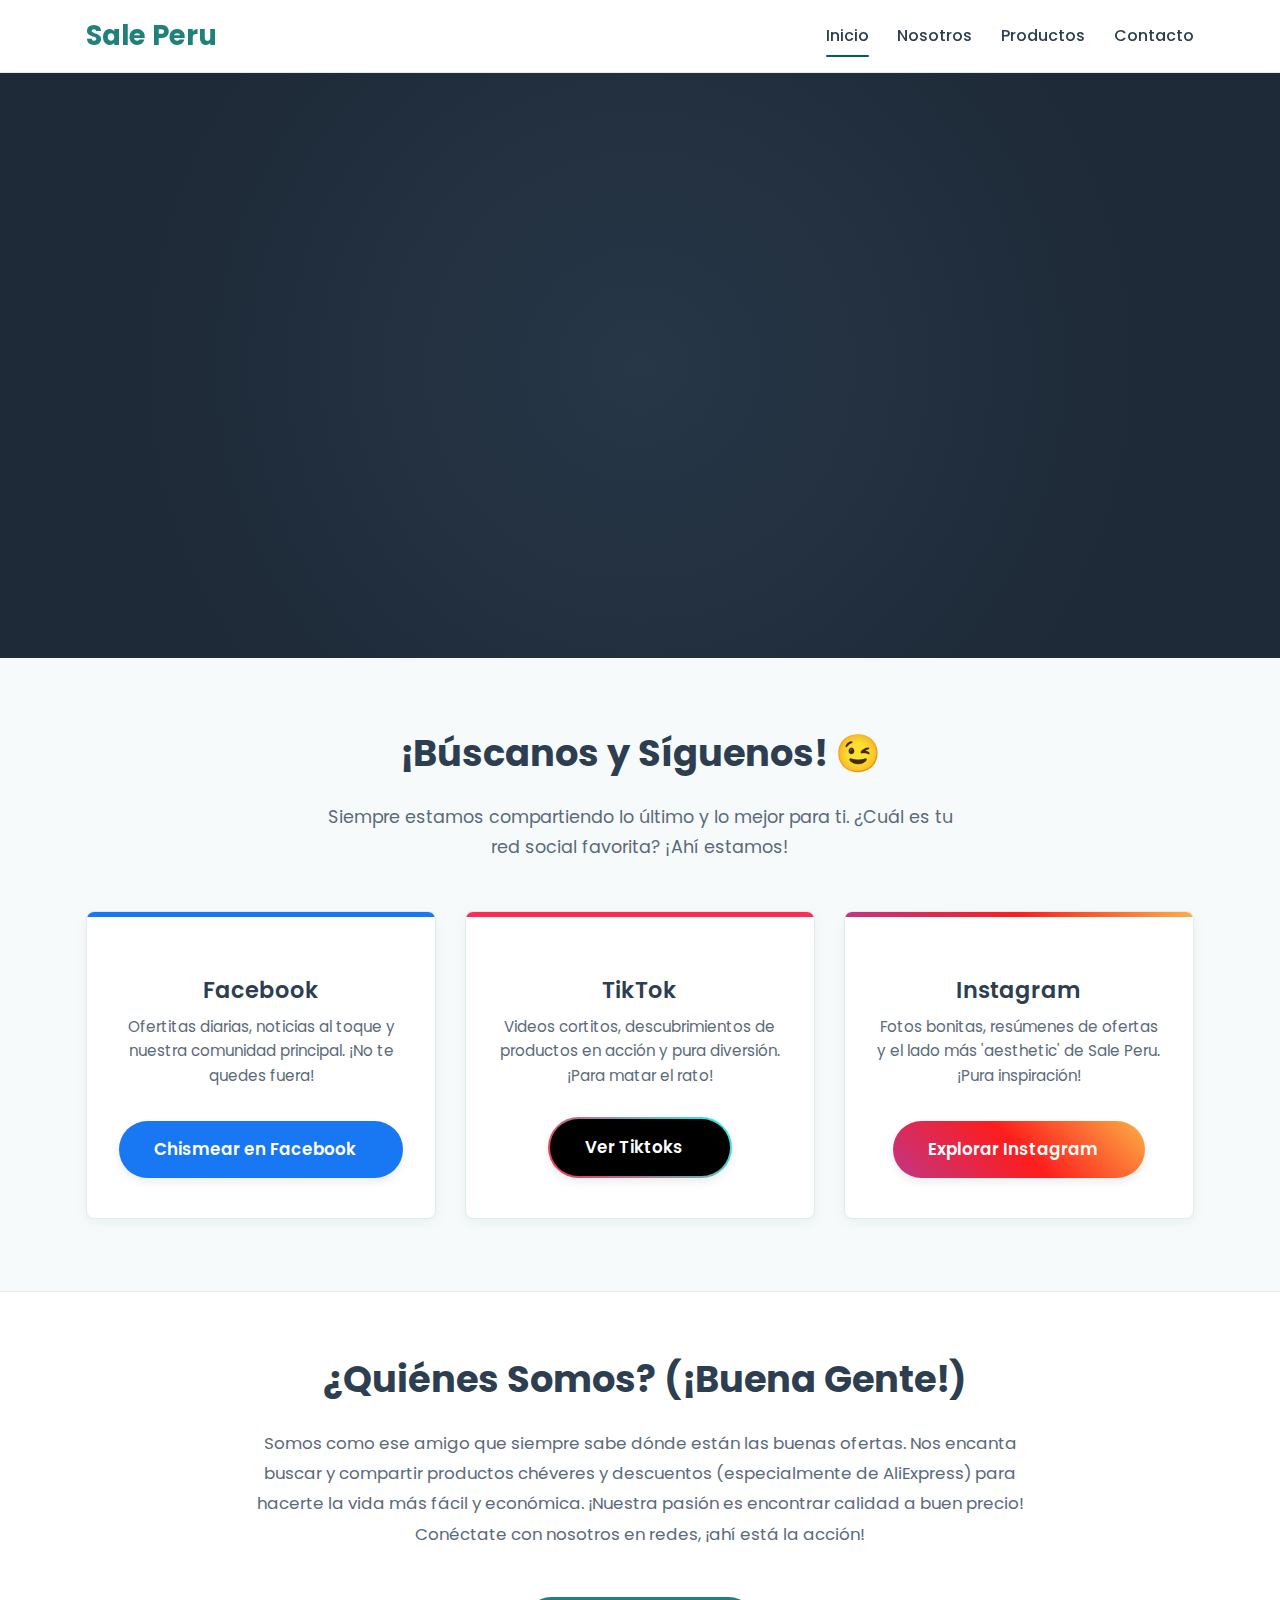
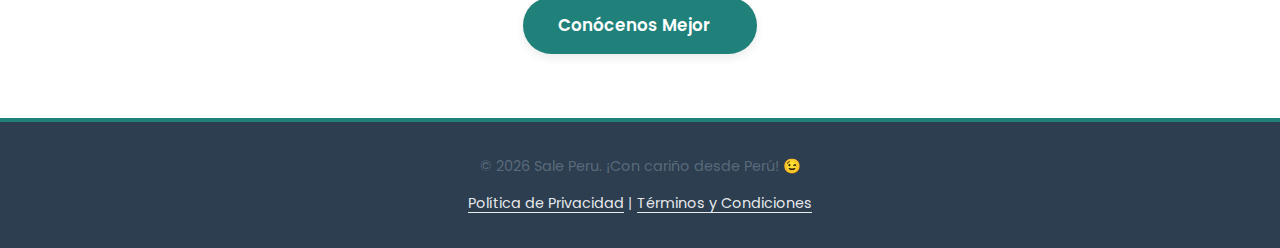
==== commit f303777c: "Mejoras en la estructura y SEO del sitio web" ====
--- a/index.html
+++ b/index.html
@@ -1,57 +1,83 @@
 <!DOCTYPE html>
-<html lang="es">
+<html lang="es-PE">
 <head>
     <meta charset="UTF-8">
     <meta name="viewport" content="width=device-width, initial-scale=1.0">
 
-    <!-- SEO Meta Tags -->
     <title>Sale Peru | ¡Tu Conexión Directa a Ofertas Increíbles!</title>
-    <meta name="description" content="¡Únete a Sale Peru! Te mostramos ofertas, productos geniales y descuentos exclusivos en Facebook, Instagram y TikTok. ¡No te quedes fuera de nuestra comunidad!">
+    <meta name="description" content="Descubre ofertas, productos geniales y descuentos exclusivos en Sale Peru. Síguenos en Facebook, Instagram y TikTok y únete a nuestra comunidad de compras.">
     <meta name="keywords" content="ofertas peru, descuentos peru, compras online peru, sale peru, facebook, instagram, tiktok, aliexpress afiliados, chollos peru, comunidad compras, guia compras peru">
     <meta name="author" content="Sale Peru">
     <link rel="canonical" href="https://saleperu.pe/" />
-    <!-- Open Graph y Twitter Cards (CAMBIA URLS DE IMAGEN) -->
+
     <meta property="og:title" content="Sale Peru | ¡Ofertas, Comunidad y Diversión!" />
-    <meta property="og:description" content="¡Descubre ofertones y únete a la gente chévere de Sale Peru en redes sociales!" />
+    <meta property="og:description" content="¡Descubre ofertones y únete a la gente chévere de Sale Peru en Facebook, Instagram y TikTok!" />
     <meta property="og:image" content="https://saleperu.pe/images/og-image-saleperu.jpg" />
+    <meta property="og:image:alt" content="Logo de Sale Peru sobre un fondo abstracto con iconos de redes sociales" />
     <meta property="og:url" content="https://saleperu.pe/" />
     <meta property="og:type" content="website" />
-    <meta name="twitter:card" content="summary_large_image">
-    <meta name="twitter:title" content="Sale Peru | ¡Ofertas, Comunidad y Diversión!">
-    <meta name="twitter:description" content="¡Descubre ofertones y únete a la gente chévere de Sale Peru en redes sociales!">
-    <meta name="twitter:image" content="https://saleperu.pe/images/twitter-image-saleperu.jpg">
-    <!-- <meta name="twitter:site" content="@tuUsuarioTwitter"> -->
+    <meta property="og:locale" content="es_PE" />
+    <meta property="og:site_name" content="Sale Peru" />
 
-    <!-- Favicon (Descomenta y ajusta rutas) -->
-    <!-- <link rel="icon" href="/favicon.ico" sizes="any"> -->
-    <!-- <link rel="icon" href="/images/favicon.svg" type="image/svg+xml"> -->
-    <!-- <link rel="apple-touch-icon" href="/images/apple-touch-icon.png"> -->
-    <!-- <link rel="manifest" href="/site.webmanifest"> -->
+    <meta name="twitter:card" content="summary_large_image" />
+    <meta name="twitter:title" content="Sale Peru | ¡Ofertas, Comunidad y Diversión!" />
+    <meta name="twitter:description" content="¡Descubre ofertones y únete a la gente chévere de Sale Peru en Facebook, Instagram y TikTok!" />
+    <meta name="twitter:image" content="https://saleperu.pe/images/twitter-image-saleperu.jpg" />
+    <meta name="twitter:image:alt" content="Logo de Sale Peru sobre un fondo abstracto" />
 
-    <!-- Estilos CSS -->
+
     <link rel="stylesheet" href="css/style.css">
 
-    <!-- Font Awesome -->
     <link rel="stylesheet" href="https://cdnjs.cloudflare.com/ajax/libs/font-awesome/6.5.1/css/all.min.css" integrity="sha512-DTOQO9RWCH3ppGqcWaEA1BIZOC6xxalwEsw9c2QQeAIftl+Vegovlnee1c9QX4TctnWMn13TZye+giMm8e2LwA==" crossorigin="anonymous" referrerpolicy="no-referrer" />
 
-    <!-- Google Fonts -->
     <link rel="preconnect" href="https://fonts.googleapis.com">
     <link rel="preconnect" href="https://fonts.gstatic.com" crossorigin>
     <link href="https://fonts.googleapis.com/css2?family=Poppins:wght@300;400;600;700&display=swap" rel="stylesheet">
 
-    <!-- Schema.org (Organización) -->
     <script type="application/ld+json">
     {
       "@context": "https://schema.org",
       "@type": "Organization",
       "name": "Sale Peru",
       "url": "https://saleperu.pe",
-      "logo": "https://saleperu.pe/images/logo-saleperu.png", // CAMBIAR URL LOGO
+      "logo": "https://saleperu.pe/images/logo-saleperu.png",
+      "description": "Comunidad online enfocada en encontrar y compartir ofertas, descuentos y productos interesantes, principalmente de AliExpress y tiendas locales peruanas.",
       "sameAs": [
         "https://www.facebook.com/saleperupe",
         "https://www.instagram.com/saleperupe",
         "https://www.tiktok.com/@saleperupe"
-      ]
+      ],
+      "contactPoint": {
+        "@type": "ContactPoint",
+        "contactType": "customer support",
+        "url": "https://saleperu.pe/contacto.html"
+      }
+    }
+    </script>
+    <script type="application/ld+json">
+    {
+      "@context": "https://schema.org",
+      "@type": "WebSite",
+      "name": "Sale Peru",
+      "url": "https://saleperu.pe",
+      "description": "Descubre ofertas, productos geniales y descuentos exclusivos en Sale Peru. Síguenos en redes sociales.",
+       "publisher": {
+         "@type": "Organization",
+         "name": "Sale Peru",
+         "url": "https://saleperu.pe",
+         "logo": {
+           "@type": "ImageObject",
+           "url": "https://saleperu.pe/images/logo-saleperu.png"
+         }
+       },
+      "potentialAction": {
+        "@type": "SearchAction",
+        "target": {
+          "@type": "EntryPoint",
+          "urlTemplate": "https://saleperu.pe/buscar?q={search_term_string}"
+        },
+        "query-input": "required name=search_term_string"
+      }
     }
     </script>
 
@@ -60,23 +86,22 @@
 
     <header class="site-header">
         <div class="container">
-            <a href="/" class="site-title-link"><span class="site-title">Sale Peru</span></a>
+            <a href="/" class="site-title-link" aria-label="Sale Peru - Ir a la página de inicio"><span class="site-title">Sale Peru</span></a>
             <nav class="main-nav">
                  <ul>
-                    <li><a href="/" class="active">Inicio</a></li>
+                    <li><a href="/" class="active" aria-current="page">Inicio</a></li>
                     <li><a href="/nosotros.html">Nosotros</a></li>
                     <li><a href="/productos.html">Productos</a></li>
                     <li><a href="/contacto.html">Contacto</a></li>
                 </ul>
             </nav>
-             <button id="mobile-menu-toggle" class="mobile-menu-toggle" aria-label="Toggle Menu" aria-expanded="false">
-                <i class="fas fa-bars"></i>
+             <button id="mobile-menu-toggle" class="mobile-menu-toggle" aria-label="Alternar Menú" aria-expanded="false" aria-controls="main-nav-list">
+                <i class="fas fa-bars" aria-hidden="true"></i>
             </button>
         </div>
     </header>
 
     <main>
-        <!-- HERO SECTION V3 -->
         <section class="hero hero-v3">
             <div class="hero-background-gradient"></div>
             <div class="container hero-content">
@@ -86,47 +111,42 @@
                 </div>
                 <div class="hero-actions hero-buttons-animation">
                     <a href="#social-section" class="cta-button button-primary-v3">
-                         <i class="fas fa-users"></i> ¡Únete a la Comunidad!
+                         <i class="fas fa-users" aria-hidden="true"></i> ¡Únete a la Comunidad!
                     </a>
                     <a href="/guia-compras-ofertas-peru.html" class="cta-button button-secondary-v3">
-                        <i class="fas fa-book-open"></i> Guía de Compras
+                        <i class="fas fa-book-open" aria-hidden="true"></i> Guía de Compras
                     </a>
                 </div>
             </div>
         </section>
-        <!-- FIN HERO SECTION V3 -->
-
 
         <section id="social-section" class="social-media">
             <div class="container">
                 <h2>¡Búscanos y Síguenos! 😉</h2>
                 <p class="section-description">Siempre estamos compartiendo lo último y lo mejor para ti. ¿Cuál es tu red social favorita? ¡Ahí estamos!</p>
                 <div class="social-cards">
-                    <!-- Tarjeta Facebook -->
                      <article class="social-card facebook">
-                         <i class="fab fa-facebook-f icon"></i>
+                         <i class="fab fa-facebook-f icon" aria-hidden="true"></i>
                         <h3>Facebook</h3>
                         <p>Ofertitas diarias, noticias al toque y nuestra comunidad principal. ¡No te quedes fuera!</p>
-                        <a href="https://www.facebook.com/saleperupe" target="_blank" rel="noopener noreferrer" class="cta-button">
-                            Chismear en Facebook <i class="fas fa-arrow-right"></i>
+                        <a href="https://www.facebook.com/saleperupe" target="_blank" rel="noopener noreferrer" class="cta-button" aria-label="Visitar Sale Peru en Facebook">
+                            Chismear en Facebook <i class="fas fa-arrow-right" aria-hidden="true"></i>
                         </a>
                     </article>
-                    <!-- Tarjeta TikTok -->
                     <article class="social-card tiktok">
-                        <i class="fab fa-tiktok icon"></i>
+                        <i class="fab fa-tiktok icon" aria-hidden="true"></i>
                         <h3>TikTok</h3>
                         <p>Videos cortitos, descubrimientos de productos en acción y pura diversión. ¡Para matar el rato!</p>
-                        <a href="https://www.tiktok.com/@saleperupe" target="_blank" rel="noopener noreferrer" class="cta-button">
-                            Ver Tiktoks <i class="fas fa-arrow-right"></i>
+                        <a href="https://www.tiktok.com/@saleperupe" target="_blank" rel="noopener noreferrer" class="cta-button" aria-label="Visitar Sale Peru en TikTok">
+                            Ver Tiktoks <i class="fas fa-arrow-right" aria-hidden="true"></i>
                         </a>
                     </article>
-                     <!-- Tarjeta Instagram -->
                     <article class="social-card instagram">
-                        <i class="fab fa-instagram icon"></i>
+                        <i class="fab fa-instagram icon" aria-hidden="true"></i>
                         <h3>Instagram</h3>
                         <p>Fotos bonitas, resúmenes de ofertas y el lado más 'aesthetic' de Sale Peru. ¡Pura inspiración!</p>
-                        <a href="https://www.instagram.com/saleperupe" target="_blank" rel="noopener noreferrer" class="cta-button">
-                            Explorar Instagram <i class="fas fa-arrow-right"></i>
+                        <a href="https://www.instagram.com/saleperupe" target="_blank" rel="noopener noreferrer" class="cta-button" aria-label="Visitar Sale Peru en Instagram">
+                            Explorar Instagram <i class="fas fa-arrow-right" aria-hidden="true"></i>
                         </a>
                     </article>
                 </div>
@@ -135,10 +155,10 @@
 
         <section class="about-us">
              <div class="container">
-                 <i class="fas fa-info-circle fa-2x about-icon"></i>
+                 <i class="fas fa-info-circle fa-2x about-icon" aria-hidden="true"></i>
                 <h2>¿Quiénes Somos? (¡Buena Gente!)</h2>
                 <p>Somos como ese amigo que siempre sabe dónde están las buenas ofertas. Nos encanta buscar y compartir productos chéveres y descuentos (especialmente de AliExpress) para hacerte la vida más fácil y económica. ¡Nuestra pasión es encontrar calidad a buen precio! Conéctate con nosotros en redes, ¡ahí está la acción!</p>
-                <a href="/nosotros.html" class="cta-button">Conócenos Mejor <i class="fas fa-heart"></i></a>
+                <a href="/nosotros.html" class="cta-button">Conócenos Mejor <i class="fas fa-heart" aria-hidden="true"></i></a>
             </div>
         </section>
     </main>
@@ -153,7 +173,6 @@
         </div>
     </footer>
 
-    <!-- Scripts JavaScript -->
     <script src="js/script.js" defer></script>
 
 </body>
--- a/css/style.css
+++ b/css/style.css
@@ -3,21 +3,21 @@
 
 :root {
     /* Paleta de colores refinada */
-    --color-primary: #20817a;      /* Teal más calmado */
-    --color-primary-dark: #005f5a;  /* Teal oscuro */
-    --color-hero-accent: #D4AF37;  /* Dorado 'Old Gold' */
-    --color-primary-bg: #f7fafa;   /* Fondo muy claro */
-    --color-secondary-bg: #ffffff; /* Blanco puro */
-    --color-text-dark: #2c3e50;   /* Azul/Gris oscuro texto */
+    --color-primary: #20817a;
+    --color-primary-dark: #005f5a;
+    --color-hero-accent: #D4AF37;
+    --color-primary-bg: #f7fafa;
+    --color-secondary-bg: #ffffff;
+    --color-text-dark: #2c3e50;
     --color-text-light: #ffffff;
-    --color-text-secondary: #5a6a7a;/* Gris medio texto */
-    --color-border: #e1eceb;      /* Borde sutil */
+    --color-text-secondary: #5a6a7a;
+    --color-border: #e1eceb;
     --color-success: #28a745;
     --color-error: #dc3545;
-    --color-bg-dark: #1e2a38; /* Color de fondo oscuro para Hero V3 */
+    --color-bg-dark: #1e2a38;
 
     /* Colores Redes Sociales */
-    --color-facebook: #1877F2; /* Mantenidos */
+    --color-facebook: #1877F2;
     --color-facebook-hover: #145cb9;
     --color-tiktok-bg: #000000;
     --color-tiktok-text: #ffffff;
@@ -35,12 +35,18 @@
 
     /* Otros */
     --base-font-size: 16px;
-    --border-radius: 8px; /* Redondez estándar */
+    --border-radius: 8px;
     --box-shadow: 0 4px 12px rgba(32, 129, 122, 0.07);
     --box-shadow-hover: 0 7px 20px rgba(32, 129, 122, 0.12);
     --transition-speed: 0.3s ease;
     --transition-speed-fast: 0.2s ease;
     --container-width: 1140px;
+    /* ACCESIBILIDAD: Variable para outline de foco */
+    --focus-outline-color: #005fcc;
+    /* Color para el hover del botón "About Us" */
+    --color-primary-hover-about: #25a69a; /* Ligeramente más claro/vivo */
+    /* Radio interno para pseudo-elementos */
+    --inner-border-radius: calc(var(--border-radius) - 1px); /* Ajuste para borde de 1px */
 }
 
 html { scroll-behavior: smooth; font-size: var(--base-font-size); }
@@ -62,10 +68,25 @@
 h3 { font-size: 1.4rem; color: var(--color-primary); font-weight: 600;}
 h4 { font-size: 1.2rem; }
 p { margin-bottom: 1.2em; color: var(--color-text-secondary); }
-a { text-decoration: none; color: var(--color-primary); transition: color var(--transition-speed), opacity var(--transition-speed), transform var(--transition-speed-fast); }
+a { text-decoration: none; color: var(--color-primary); transition: color var(--transition-speed), opacity var(--transition-speed), transform var(--transition-speed-fast), background-color var(--transition-speed); }
 a:hover { color: var(--color-primary-dark); opacity: 0.9; }
 ul { list-style: none; }
 img { max-width: 100%; height: auto; display: block; }
+
+/* --- ACCESIBILIDAD: Estilos de Foco Visibles --- */
+a:focus-visible,
+button:focus-visible,
+input:focus:not(:disabled):not([type="checkbox"]):not([type="radio"]),
+textarea:focus:not(:disabled),
+select:focus:not(:disabled) {
+    outline: 3px solid var(--focus-outline-color);
+    outline-offset: 2px;
+    box-shadow: 0 0 0 4px rgba(0, 95, 204, 0.3);
+}
+/* Quitar outline predeterminado cuando :focus-visible coincide */
+input:focus-visible, textarea:focus-visible, select:focus-visible {
+    outline: none;
+}
 
 /* --- HEADER --- */
 .site-header { background-color: var(--color-secondary-bg); padding: 0.8rem 0; border-bottom: 1px solid var(--color-border); position: sticky; top: 0; z-index: 1000; box-shadow: 0 2px 6px rgba(44, 62, 80, 0.05); }
@@ -75,9 +96,9 @@
 .main-nav ul { display: flex; gap: 1.8rem; }
 .main-nav a { color: var(--color-text-dark); font-weight: 500; padding: 0.5rem 0; position: relative; text-decoration: none; }
 .main-nav a::after { content: ''; position: absolute; width: 0; height: 2px; bottom: -2px; left: 0; background-color: var(--color-primary-dark); transition: width var(--transition-speed); border-radius: 1px; }
-.main-nav a:hover { color: var(--color-primary); /* Hover sutil en nav */}
+.main-nav a:hover { color: var(--color-primary); }
 .main-nav a:hover::after, .main-nav a.active::after { width: 100%; }
-.mobile-menu-toggle { display: none; background: none; border: none; font-size: 1.6rem; color: var(--color-primary); cursor: pointer; }
+.mobile-menu-toggle { display: none; background: none; border: none; font-size: 1.6rem; color: var(--color-primary); cursor: pointer; padding: 5px; }
 
 
 /* --- HERO SECTION V3 --- */
@@ -101,7 +122,6 @@
 
 
 /* --- SECCIÓN GENÉRICA PÁGINAS INTERNAS --- */
-/* ... (sin cambios) ... */
 .page-header { background-color: var(--color-primary); color: var(--color-text-light); padding: 2.5rem 0; text-align: center; margin-bottom: 3rem; }
 .page-header h1 { color: var(--color-text-light); font-weight: 600; }
 .content-section { padding: 2rem 0 3.5rem 0; background-color: var(--color-secondary-bg); border-radius: var(--border-radius); box-shadow: var(--box-shadow); margin-bottom: 3rem; }
@@ -117,126 +137,176 @@
 .content-section ul ul li::before { content: '\f0da'; font-size: 0.8em; }
 .content-section strong { color: var(--color-primary-dark); }
 
-/* --- SOCIAL MEDIA SECTION (Index) - Mejoras Hover y Consistencia --- */
+/* --- SOCIAL MEDIA SECTION (Index) --- */
 .social-media { padding: 4.5rem 0; background-color: var(--color-primary-bg); position: relative; z-index: 5; }
 .social-media h2 { color: var(--color-text-dark); }
 .social-media .section-description { text-align: center; color: var(--color-text-secondary); max-width: 650px; margin: 0 auto 3rem auto; font-size: 1.1rem;}
 .social-cards { display: grid; grid-template-columns: repeat(auto-fit, minmax(290px, 1fr)); gap: 1.8rem; justify-content: center; }
 
-/* Estilo BASE para TODAS las tarjetas sociales */
+/* BASE SOCIAL CARD - CORREGIDO CON PSEUDO-ELEMENTOS */
 .social-card {
     background-color: var(--color-secondary-bg);
-    border-radius: var(--border-radius); /* Aplicado aquí para todas */
+    border-radius: var(--border-radius); /* Redondeo base */
     padding: 2.5rem 1.8rem;
     text-align: center;
     box-shadow: var(--box-shadow);
+    /* Borde delgado y estándar para todas las tarjetas */
     border: 1px solid var(--color-border);
     display: flex;
     flex-direction: column;
     align-items: center;
-    transition: transform var(--transition-speed), box-shadow var(--transition-speed);
-    border-top-width: 5px; /* Grosor borde superior */
-    border-top-style: solid; /* Estilo borde */
-    border-top-color: var(--color-primary); /* Color base borde superior (sobrescrito abajo) */
-    overflow: hidden;
-    position: relative;
-}
-.social-card::after { content: ''; position: absolute; top: 0; left: -150%; width: 100%; height: 100%; background: linear-gradient(to right, rgba(255,255,255,0) 0%, rgba(255,255,255,0.3) 50%, rgba(255,255,255,0) 100%); transform: skewX(-25deg); transition: left 0.6s ease-out; }
-.social-card:hover { transform: translateY(-8px) scale(1.02); box-shadow: var(--box-shadow-hover); }
-.social-card:hover::after { left: 150%; }
-.social-card .icon { margin-bottom: 1.5rem; font-size: 2.8em; transition: transform 0.3s ease-out; }
-.social-card:hover .icon { transform: scale(1.1) rotate(-5deg); }
+    transition: transform var(--transition-speed-fast), box-shadow var(--transition-speed);
+    overflow: hidden; /* Muy importante para que el ::before se recorte bien */
+    position: relative; /* Necesario para posicionar el ::before */
+    /* Quitamos el border-top grueso aquí */
+}
+
+/* Pseudo-elemento base para la barra de color superior */
+.social-card::before {
+    content: '';
+    position: absolute;
+    top: 0;
+    left: 0;
+    width: 100%;
+    height: 5px; /* Altura de la barra superior */
+    background-color: var(--color-primary); /* Color por defecto (puede ser transparente si prefieres) */
+    /* Aplicamos radio solo a las esquinas superiores del pseudo-elemento */
+    /* Usamos el radio interno calculado para que se alinee mejor visualmente */
+    border-top-left-radius: var(--inner-border-radius);
+    border-top-right-radius: var(--inner-border-radius);
+    z-index: 1; /* Para estar encima del fondo pero debajo del contenido si fuera necesario */
+}
+
+
+.social-card:hover {
+    transform: translateY(-5px);
+    box-shadow: var(--box-shadow-hover);
+}
+
+.social-card .icon {
+    margin-bottom: 1.5rem;
+    font-size: 2.8em;
+    transition: transform var(--transition-speed);
+    position: relative; /* Asegurar que el icono esté sobre el ::before */
+    z-index: 2;
+}
+
+.social-card:hover .icon {
+    transform: scale(1.05);
+}
+
+.social-card h3,
+.social-card p,
+.social-card .cta-button {
+    position: relative; /* Asegurar que el contenido esté sobre el ::before */
+    z-index: 2;
+}
+
+
 .social-card h3 { margin-bottom: 0.6rem; font-weight: 600; font-size: 1.4rem; color: var(--color-text-dark);}
 .social-card p { color: var(--color-text-secondary); font-size: 0.95rem; flex-grow: 1; margin-bottom: 1.8rem; line-height: 1.6; }
 
 /* Botón CTA General (fuera del hero) */
-.cta-button { display: inline-block; padding: 0.9rem 2.2rem; border-radius: 50px; font-weight: 600; color: var(--color-text-light); text-align: center; transition: background-color 0.3s ease, transform 0.2s ease, box-shadow 0.3s ease; cursor: pointer; border: none; font-size: 1.05rem; box-shadow: 0 4px 10px rgba(0,0,0,0.08); background-color: var(--color-primary); }
-.cta-button:hover { background-color: var(--color-primary-dark); transform: translateY(-3px); box-shadow: 0 6px 15px rgba(0,0,0,0.12); }
+.cta-button { display: inline-block; padding: 0.9rem 2.2rem; border-radius: 50px; font-weight: 600; color: var(--color-text-light); text-align: center; transition: background-color var(--transition-speed), transform var(--transition-speed-fast), box-shadow var(--transition-speed); cursor: pointer; border: none; font-size: 1.05rem; box-shadow: 0 4px 10px rgba(0,0,0,0.08); background-color: var(--color-primary); }
+
+.cta-button:hover {
+    transform: translateY(-3px);
+    box-shadow: 0 6px 15px rgba(0,0,0,0.12);
+}
 .cta-button.accent-button { background-color: var(--color-hero-accent); color: var(--color-text-dark); }
 .cta-button.accent-button:hover { background-color: #b89b2e; }
 .cta-button i { margin-left: 0.7rem; font-size: 0.9em; transition: transform 0.2s ease-out; }
 .cta-button:hover i { transform: translateX(2px); }
 
-/* Estilos Específicos Redes (Sobrescriben border-top-color y estilos de botón) */
-.social-card.facebook { border-top-color: var(--color-facebook); }
+/* Colores específicos para el ::before y botones */
+.social-card.facebook::before {
+    background-color: var(--color-facebook);
+}
 .social-card.facebook .icon { color: var(--color-facebook); }
 .social-card.facebook .cta-button { background-color: var(--color-facebook); color: var(--color-text-light);}
 .social-card.facebook .cta-button:hover { background-color: var(--color-facebook-hover); }
 
-.social-card.tiktok { border-top-color: var(--color-tiktok-accent1); }
+.social-card.tiktok::before {
+    background-color: var(--color-tiktok-accent1);
+}
 .social-card.tiktok .icon { color: var(--color-tiktok-accent1); }
 .social-card.tiktok .cta-button { background-color: var(--color-tiktok-bg); color: var(--color-tiktok-text); border: 2px solid transparent; background-image: linear-gradient(var(--color-tiktok-bg), var(--color-tiktok-bg)), linear-gradient(45deg, var(--color-tiktok-accent1), var(--color-tiktok-accent2)); background-origin: border-box; background-clip: padding-box, border-box; }
-.social-card.tiktok .cta-button:hover { filter: brightness(1.4); }
-
-.social-card.instagram {
-    /* border-top-color: transparent; Ya no es necesario */
-    border-top-width: 5px;
-    border-image-slice: 1;
-    border-image-source: linear-gradient(to right, var(--color-instagram-bg-start), var(--color-instagram-bg-mid), var(--color-instagram-bg-end));
-    border-radius: var(--border-radius); /* Asegurar explícitamente aquí */
-    /* Asegurar que el borde sólido base no interfiera */
-    border-top-style: solid; /* Necesario para border-image */
-    border-right-style: solid; /* Mantener bordes laterales y abajo */
-    border-bottom-style: solid;
-    border-left-style: solid;
-    border-width: 1px; /* Bordes laterales y abajo */
-    border-top-width: 5px; /* Grosor solo arriba */
-    border-color: var(--color-border); /* Color bordes laterales/abajo */
-
-}
+.social-card.tiktok .cta-button:hover { filter: brightness(1.3); }
+
+/* CORRECCIÓN PARA INSTAGRAM CARD USANDO ::before */
+.social-card.instagram::before {
+    /* Aplicamos el degradado al pseudo-elemento */
+    background: linear-gradient(to right, var(--color-instagram-bg-start), var(--color-instagram-bg-mid), var(--color-instagram-bg-end));
+}
+/* Quitamos cualquier regla border-image o border-color específica de .social-card.instagram */
 .social-card.instagram .icon { background: linear-gradient(45deg, var(--color-instagram-bg-start), var(--color-instagram-bg-mid), var(--color-instagram-bg-end)); -webkit-background-clip: text; background-clip: text; -webkit-text-fill-color: transparent; color: transparent; }
 .social-card.instagram .cta-button { background: linear-gradient(45deg, var(--color-instagram-bg-start), var(--color-instagram-bg-mid), var(--color-instagram-bg-end)); color: var(--color-instagram-text); }
-.social-card.instagram .cta-button:hover { filter: brightness(1.15); transform: translateY(-3px) scale(1.03);}
+.social-card.instagram .cta-button:hover { filter: brightness(1.1); }
 
 
 /* --- ABOUT US SECTION --- */
-/* ... (sin cambios) ... */
 .about-us { background-color: var(--color-secondary-bg); padding: 4rem 0; text-align: center; border-top: 1px solid var(--color-border); }
 .about-us h2 { display: inline-block; margin-bottom: 1.5rem; color: var(--color-text-dark); }
 .about-us .about-icon { color: var(--color-primary); margin-right: 0.7rem; vertical-align: middle; position: relative; top: -3px; }
 .about-us p { max-width: 800px; margin: 0 auto 1.5rem auto; color: var(--color-text-secondary); font-size: 1.05rem; line-height: 1.8; }
-.about-us .cta-button { margin-top: 1.5rem; background-color: var(--color-primary); }
-.about-us .cta-button:hover { background-color: var(--color-primary-dark); }
+.about-us .cta-button {
+    margin-top: 1.5rem;
+    background-color: var(--color-primary);
+    color: var(--color-text-light);
+}
+.about-us .cta-button:hover {
+    background-color: var(--color-primary-hover-about);
+    color: var(--color-text-light);
+    transform: translateY(-3px);
+    box-shadow: 0 6px 15px rgba(32, 129, 122, 0.2);
+}
 
 /* --- CONTACT SECTION --- */
-/* ... (sin cambios) ... */
 .contact-section { padding: 1rem 0 4rem 0; }
 .contact-section .container { max-width: 750px; }
-.contact-section h1 { text-align: center; margin-bottom: 0.5em; color: var(--color-text-dark); }
 .contact-section .subtitle { font-size: 1.1rem; color: var(--color-text-secondary); max-width: 650px; margin: 0 auto 3rem auto; text-align: center; line-height: 1.6; }
 .contact-form { background-color: var(--color-secondary-bg); padding: 2.5rem; border-radius: var(--border-radius); box-shadow: var(--box-shadow); border: 1px solid var(--color-border); }
 .form-group { margin-bottom: 1.5rem; }
 .form-group label { display: block; margin-bottom: 0.5rem; font-weight: 600; color: var(--color-primary); font-size: 1rem;}
 .form-group label span[aria-hidden="true"] { color: var(--color-error); margin-left: 2px; }
 .form-group input[type="text"], .form-group input[type="email"], .form-group textarea { width: 100%; padding: 0.9rem 1.1rem; border: 1px solid var(--color-border); border-radius: var(--border-radius); font-family: var(--font-primary); font-size: 1rem; color: var(--color-text-dark); transition: border-color var(--transition-speed), box-shadow var(--transition-speed); background-color: #f9fbfb; }
-.form-group input[type="text"]:focus, .form-group input[type="email"]:focus, .form-group textarea:focus { outline: none; border-color: var(--color-primary); box-shadow: 0 0 0 3px rgba(32, 129, 122, 0.15); }
+.form-group input[type="text"]:focus, .form-group input[type="email"]:focus, .form-group textarea:focus {
+    border-color: var(--color-primary);
+    box-shadow: 0 0 0 3px rgba(32, 129, 122, 0.15);
+    outline: none;
+}
+
 .form-group textarea { resize: vertical; min-height: 120px; }
 .form-submit { text-align: center; margin-top: 1.8rem; }
-.form-submit .whatsapp-button { background-color: var(--color-whatsapp); padding: 1rem 2.5rem; font-size: 1.1rem; }
-.form-submit .whatsapp-button:hover { background-color: var(--color-whatsapp-hover); }
+.form-submit .whatsapp-button {
+     background-color: var(--color-whatsapp);
+     color: var(--color-text-light);
+}
+.form-submit .whatsapp-button:hover {
+     background-color: var(--color-whatsapp-hover);
+}
 .form-submit .whatsapp-button i { margin-right: 0.8rem; font-size: 1.2em; }
 .form-feedback { margin-top: 1.2rem; font-weight: 500; min-height: 1.5em; font-size: 1rem; text-align: center;}
 .form-feedback.success { color: var(--color-success); }
 .form-feedback.error { color: var(--color-error); }
 .contact-alternatives { margin-top: 3rem; text-align: center; border-top: 1px solid var(--color-border); padding-top: 2.5rem; }
 .contact-alternatives p { color: var(--color-text-secondary); margin-bottom: 1.5rem; font-weight: 500; font-size: 1.05rem; }
-.social-links-inline { display: flex; justify-content: center; gap: 1.8rem; }
+.social-links-inline { display: flex; flex-wrap: wrap; justify-content: center; gap: 1.8rem; }
 .social-links-inline a { color: var(--color-text-secondary); transition: color var(--transition-speed), transform var(--transition-speed); display: inline-block; font-size: 1.4rem; }
 .social-links-inline a:hover { color: var(--color-primary); transform: scale(1.15); }
 .social-links-inline i { vertical-align: middle; }
 
 /* --- FOOTER --- */
-/* ... (sin cambios) ... */
 .site-footer { background-color: var(--color-text-dark); color: rgba(255, 255, 255, 0.8); padding: 2rem 0; text-align: center; font-size: 0.9rem; margin-top: auto; border-top: 4px solid var(--color-primary); }
 .site-footer .container { display: flex; flex-direction: column; align-items: center; gap: 0.8rem; }
+.site-footer p { margin-bottom: 0; }
 .site-footer a { color: rgba(255, 255, 255, 0.9); text-decoration: underline; text-decoration-thickness: 1px; text-underline-offset: 4px; }
 .site-footer a:hover { color: var(--color-hero-accent); opacity: 1; }
 
 /* --- ESTILOS GUÍA --- */
-/* ... (sin cambios) ... */
 .page-header.guide-header { background: linear-gradient(to right, var(--color-primary), var(--color-primary-dark)); padding: 3rem 0; }
 .page-header.guide-header h1 { font-size: clamp(1.8rem, 4vw, 2.5rem); text-shadow: 1px 1px 2px rgba(0,0,0,0.2); }
-.guide-content .page-intro { font-size: 1.1rem; color: var(--color-text-dark); margin-bottom: 2.5rem; line-height: 1.8; text-align: center; background-color: var(--color-primary-bg); padding: 1.5rem; border-radius: var(--border-radius); border-left: 5px solid var(--color-primary); }
+.guide-content .page-intro { font-size: 1.1rem; color: var(--color-text-dark); margin-bottom: 2.5rem; line-height: 1.8; text-align: left; background-color: var(--color-primary-bg); padding: 1.5rem; border-radius: var(--border-radius); border-left: 5px solid var(--color-primary); }
 .toc { background-color: var(--color-primary-bg); border: 1px solid var(--color-border); border-left: 5px solid var(--color-hero-accent); padding: 1.5rem 2rem; margin: 2.5rem auto; max-width: 90%; border-radius: var(--border-radius); box-shadow: var(--box-shadow); }
 .toc h2 { text-align: left; font-size: 1.5rem; margin-bottom: 1rem; color: var(--color-primary-dark); }
 .toc ul { list-style: none; padding-left: 0; margin-bottom: 0; column-count: 2; column-gap: 2rem; }
@@ -254,7 +324,19 @@
 .important { background-color: #fdecef; border-left-color: var(--color-error); color: #58151c; }
 .important i { color: var(--color-error); } .important strong { color: #411015; }
 .inline-guide-image { max-width: 100%; height: auto; border-radius: var(--border-radius); margin: 2rem auto; display: block; box-shadow: 0 3px 10px rgba(0,0,0,0.1); }
+figure { margin: 2rem auto; text-align: center; max-width: 100%;}
+figcaption { font-size: 0.9rem; color: var(--color-text-secondary); margin-top: 0.5rem; font-style: italic;}
 .text-success { color: var(--color-success) !important; } .text-danger { color: var(--color-error) !important; } .text-info { color: #0dcaf0 !important; } .text-warning { color: #ffc107 !important; } .text-primary { color: var(--color-primary) !important; } .text-secondary { color: var(--color-text-secondary) !important; }
+.guide-content section > h2 {
+    margin-top: 3rem;
+    padding-top: 1rem;
+    border-top: 1px dashed var(--color-border);
+}
+.guide-content section:first-of-type > h2 {
+    margin-top: 0;
+    padding-top: 0;
+    border-top: none;
+}
 .guide-content ul:not(.toc ul) { list-style: none; margin-left: 0.5rem; padding-left: 0; }
 .guide-content ul:not(.toc ul) li { position: relative; padding-left: 1.8rem; margin-bottom: 0.8em; }
 .guide-content ul:not(.toc ul) li::before { content: '\f105'; font-family: 'Font Awesome 6 Free'; font-weight: 900; color: var(--color-primary); position: absolute; left: 0; top: 5px; font-size: 0.9em; }
@@ -266,14 +348,14 @@
 
 
 /* --- RESPONSIVE DESIGN --- */
-/* ... (sin cambios) ... */
 @media (max-width: 992px) {
-    .main-nav { display: none; }
+    .main-nav { display: none; position: absolute; top: 100%; left: 0; width: 100%; background-color: var(--color-secondary-bg); box-shadow: 0 5px 15px rgba(32, 129, 122, 0.1); border-top: 1px solid var(--color-border); z-index: 999; }
     .mobile-menu-toggle { display: block; }
-    .main-nav.active { display: flex; position: absolute; top: 100%; left: 0; width: 100%; background-color: var(--color-secondary-bg); box-shadow: 0 5px 15px rgba(32, 129, 122, 0.1); border-top: 1px solid var(--color-border); }
-    .main-nav.active ul { flex-direction: column; width: 100%; padding: 1rem 0; }
+    .main-nav.active { display: block; }
+    .main-nav.active ul { flex-direction: column; width: 100%; padding: 1rem 0; gap: 0; }
     .main-nav.active li { text-align: center; width: 100%; }
-    .main-nav.active a { padding: 1rem 1.5rem; display: block; width: 100%; font-size: 1.1rem; }
+    .main-nav.active a { padding: 1rem 1.5rem; display: block; width: 100%; font-size: 1.1rem; border-bottom: 1px solid var(--color-border); }
+    .main-nav.active li:last-child a { border-bottom: none; }
     .main-nav.active a::after { display: none; }
     .main-nav.active a:hover { background-color: var(--color-primary-bg); color: var(--color-primary); }
 }
@@ -288,13 +370,24 @@
     .social-media, .contact-section, .about-us { padding: 3rem 0; }
     .social-cards { grid-template-columns: 1fr; gap: 1.5rem; }
     .social-card { padding: 2rem 1.5rem; }
-    .social-card:hover { transform: translateY(-5px) scale(1.01); }
-    .social-card:hover::after { left: 150%; transition: none; }
+    .social-card:hover { transform: translateY(-5px); }
     .cta-button { padding: 0.8rem 1.8rem; font-size: 1rem; }
     .form-submit .whatsapp-button { padding: 0.9rem 2rem; font-size: 1.05rem; }
     .contact-form { padding: 2rem 1.5rem; }
     .site-footer { padding: 2rem 0; font-size: 0.9rem; }
-    .page-header { padding: 2.5rem 0; margin-bottom: 2.5rem; }
-    .content-section { padding: 1.8rem 0 2.5rem 0; }
+    .page-header { padding: 2rem 0; margin-bottom: 2rem; }
+    .content-section { padding: 1.5rem 0 2rem 0; }
     .content-section .container { padding: 0 1rem; }
+}
+@media (max-width: 480px) {
+    .container { padding: 0 0.8rem; }
+    .hero-v3 { padding: 4rem 0 3rem 0; }
+    .hero-v3 .cta-button { width: 95%; }
+    .social-card .icon { font-size: 2.5em; }
+    .social-card h3 { font-size: 1.3rem; }
+    .social-card p { font-size: 0.9rem; }
+    .form-group input[type="text"], .form-group input[type="email"], .form-group textarea { padding: 0.8rem 1rem; font-size: 0.95rem; }
+    .social-links-inline { gap: 1.5rem; }
+    .social-links-inline a { font-size: 1.3rem; }
+    .toc ul { column-count: 1; }
 }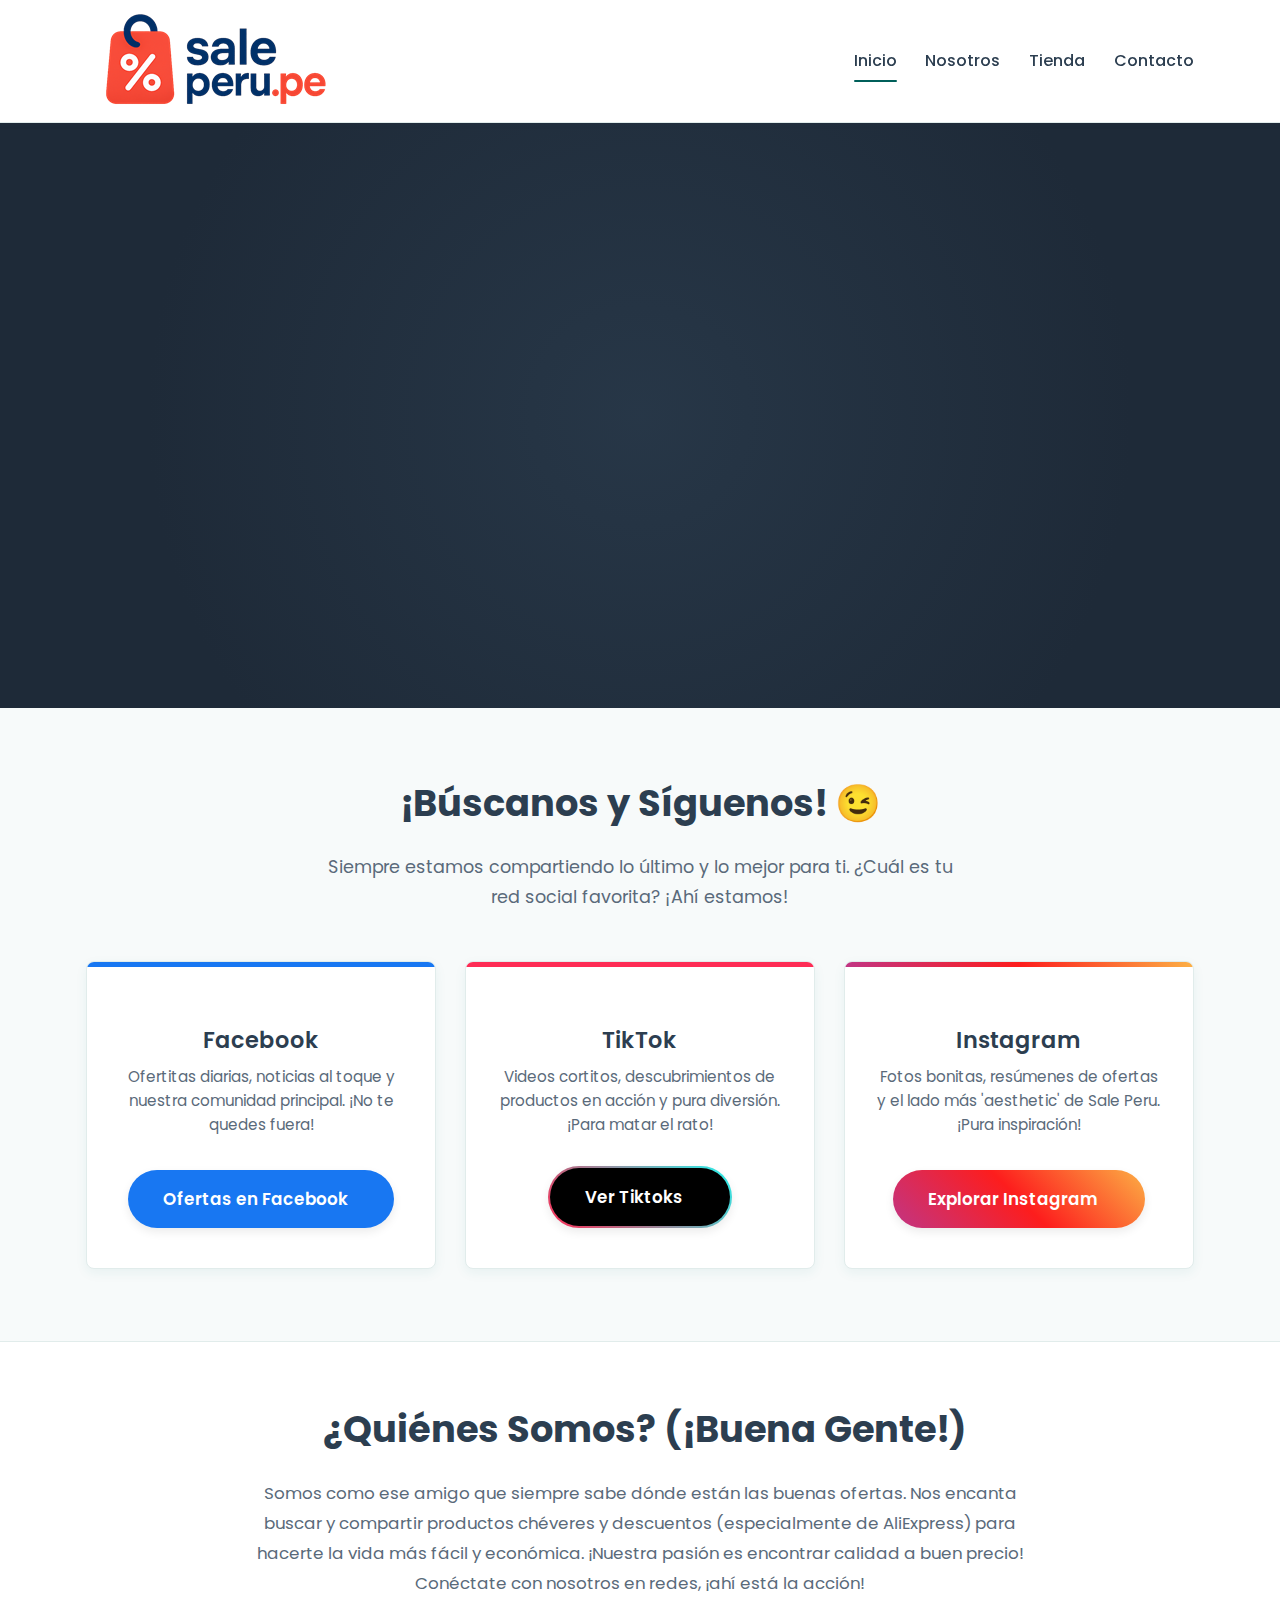
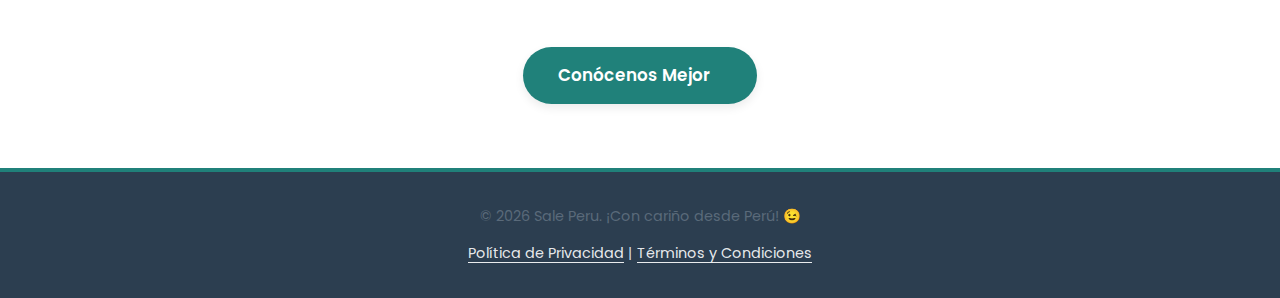
==== commit 338ae90d: "Refactor de la estructura del sitio web" ====
--- a/index.html
+++ b/index.html
@@ -25,6 +25,12 @@
     <meta name="twitter:image" content="https://saleperu.pe/images/twitter-image-saleperu.jpg" />
     <meta name="twitter:image:alt" content="Logo de Sale Peru sobre un fondo abstracto" />
 
+    <!-- ** INICIO Favicons (Recomendación anterior) - Asegúrate de crear estos archivos ** -->
+    <link rel="icon" href="/favicon.ico" sizes="any">
+    <link rel="icon" href="/images/favicons/favicon.svg" type="image/svg+xml">
+    <link rel="apple-touch-icon" href="/images/favicons/apple-touch-icon.png">
+    <link rel="manifest" href="/manifest.json">
+    <!-- ** FIN Favicons ** -->
 
     <link rel="stylesheet" href="css/style.css">
 
@@ -34,13 +40,14 @@
     <link rel="preconnect" href="https://fonts.gstatic.com" crossorigin>
     <link href="https://fonts.googleapis.com/css2?family=Poppins:wght@300;400;600;700&display=swap" rel="stylesheet">
 
+    <!-- ** INICIO Schemas (Revisados y potencialmente combinables, pero ok por ahora) ** -->
     <script type="application/ld+json">
     {
       "@context": "https://schema.org",
       "@type": "Organization",
       "name": "Sale Peru",
       "url": "https://saleperu.pe",
-      "logo": "https://saleperu.pe/images/logo-saleperu.png",
+      "logo": "https://saleperu.pe/images/logo.webp", // Actualizado a logo.webp
       "description": "Comunidad online enfocada en encontrar y compartir ofertas, descuentos y productos interesantes, principalmente de AliExpress y tiendas locales peruanas.",
       "sameAs": [
         "https://www.facebook.com/saleperupe",
@@ -50,7 +57,7 @@
       "contactPoint": {
         "@type": "ContactPoint",
         "contactType": "customer support",
-        "url": "https://saleperu.pe/contacto.html"
+        "url": "https://saleperu.pe/contacto.html" // Asegúrate que esta página exista o elimina el contactPoint
       }
     }
     </script>
@@ -67,10 +74,10 @@
          "url": "https://saleperu.pe",
          "logo": {
            "@type": "ImageObject",
-           "url": "https://saleperu.pe/images/logo-saleperu.png"
+           "url": "https://saleperu.pe/images/logo.webp" // Actualizado a logo.webp
          }
        },
-      "potentialAction": {
+      "potentialAction": { // Manten esto solo si REALMENTE planeas implementar búsqueda interna en el sitio
         "@type": "SearchAction",
         "target": {
           "@type": "EntryPoint",
@@ -80,18 +87,24 @@
       }
     }
     </script>
+    <!-- ** FIN Schemas ** -->
 
 </head>
 <body>
 
     <header class="site-header">
         <div class="container">
-            <a href="/" class="site-title-link" aria-label="Sale Peru - Ir a la página de inicio"><span class="site-title">Sale Peru</span></a>
+            <!-- ***** MODIFICACIÓN AQUÍ ***** -->
+            <a href="/" class="site-title-link" aria-label="Sale Peru - Ir a la página de inicio">
+                <!-- Se reemplaza el SPAN por el IMG del logo -->
+                <img src="images/logo.webp" alt="Logo de Sale Peru" class="site-logo">
+            </a>
+            <!-- ***** FIN DE MODIFICACIÓN ***** -->
             <nav class="main-nav">
                  <ul>
                     <li><a href="/" class="active" aria-current="page">Inicio</a></li>
                     <li><a href="/nosotros.html">Nosotros</a></li>
-                    <li><a href="/productos.html">Productos</a></li>
+                    <li><a href="/tienda.html">Tienda</a></li> <!-- Considera si esta página aún tiene sentido en el modelo actual -->
                     <li><a href="/contacto.html">Contacto</a></li>
                 </ul>
             </nav>
@@ -130,7 +143,7 @@
                         <h3>Facebook</h3>
                         <p>Ofertitas diarias, noticias al toque y nuestra comunidad principal. ¡No te quedes fuera!</p>
                         <a href="https://www.facebook.com/saleperupe" target="_blank" rel="noopener noreferrer" class="cta-button" aria-label="Visitar Sale Peru en Facebook">
-                            Chismear en Facebook <i class="fas fa-arrow-right" aria-hidden="true"></i>
+                            Ofertas en Facebook <i class="fas fa-arrow-right" aria-hidden="true"></i>
                         </a>
                     </article>
                     <article class="social-card tiktok">
--- a/css/style.css
+++ b/css/style.css
@@ -100,6 +100,9 @@
 .main-nav a:hover::after, .main-nav a.active::after { width: 100%; }
 .mobile-menu-toggle { display: none; background: none; border: none; font-size: 1.6rem; color: var(--color-primary); cursor: pointer; padding: 5px; }
 
+/* ***** MODIFICACIÓN AQUÍ ***** */
+.site-logo { width: 100%; max-width: 250px; height: auto; object-fit: contain; }
+/* ***** FIN DE MODIFICACIÓN ***** */
 
 /* --- HERO SECTION V3 --- */
 .hero-v3 { position: relative; background-color: var(--color-bg-dark); color: var(--color-text-light); padding: 8rem 0 6rem 0; text-align: center; overflow: hidden; min-height: 65vh; display: flex; align-items: center; justify-content: center; }
